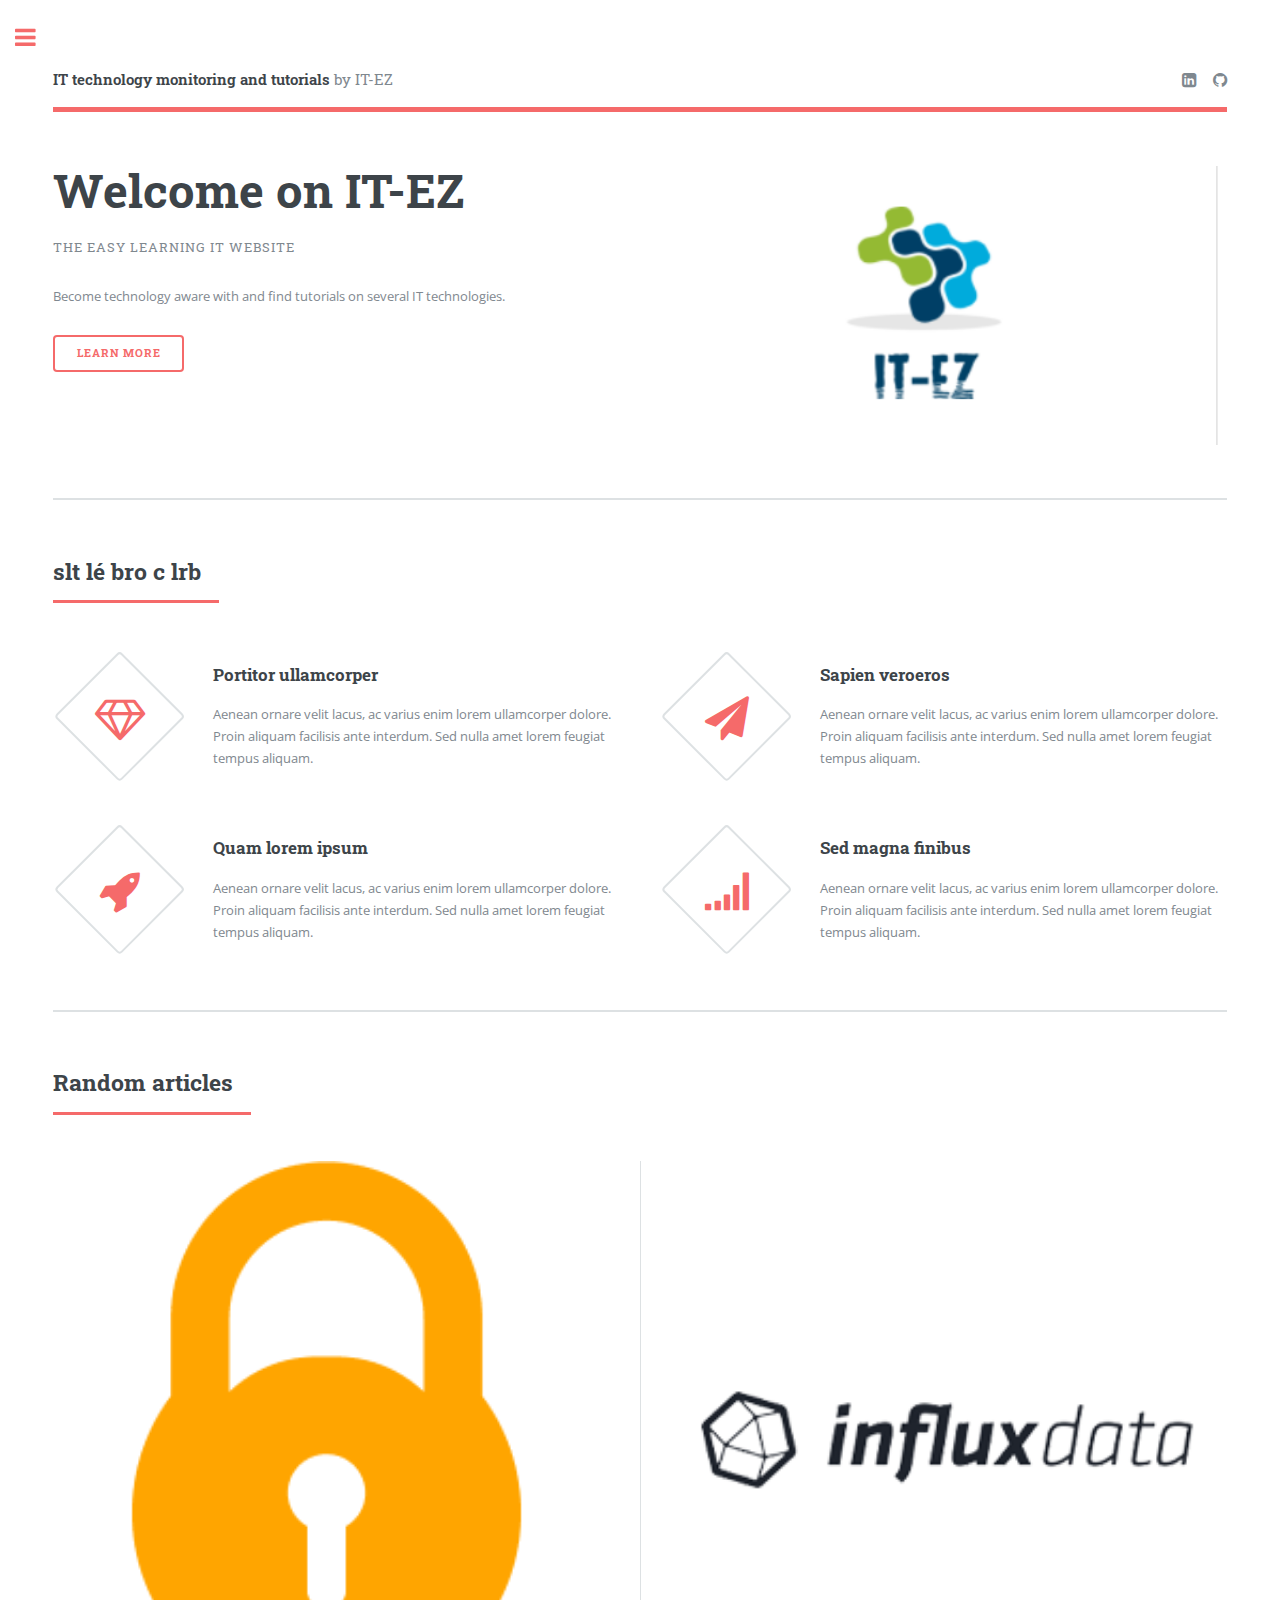
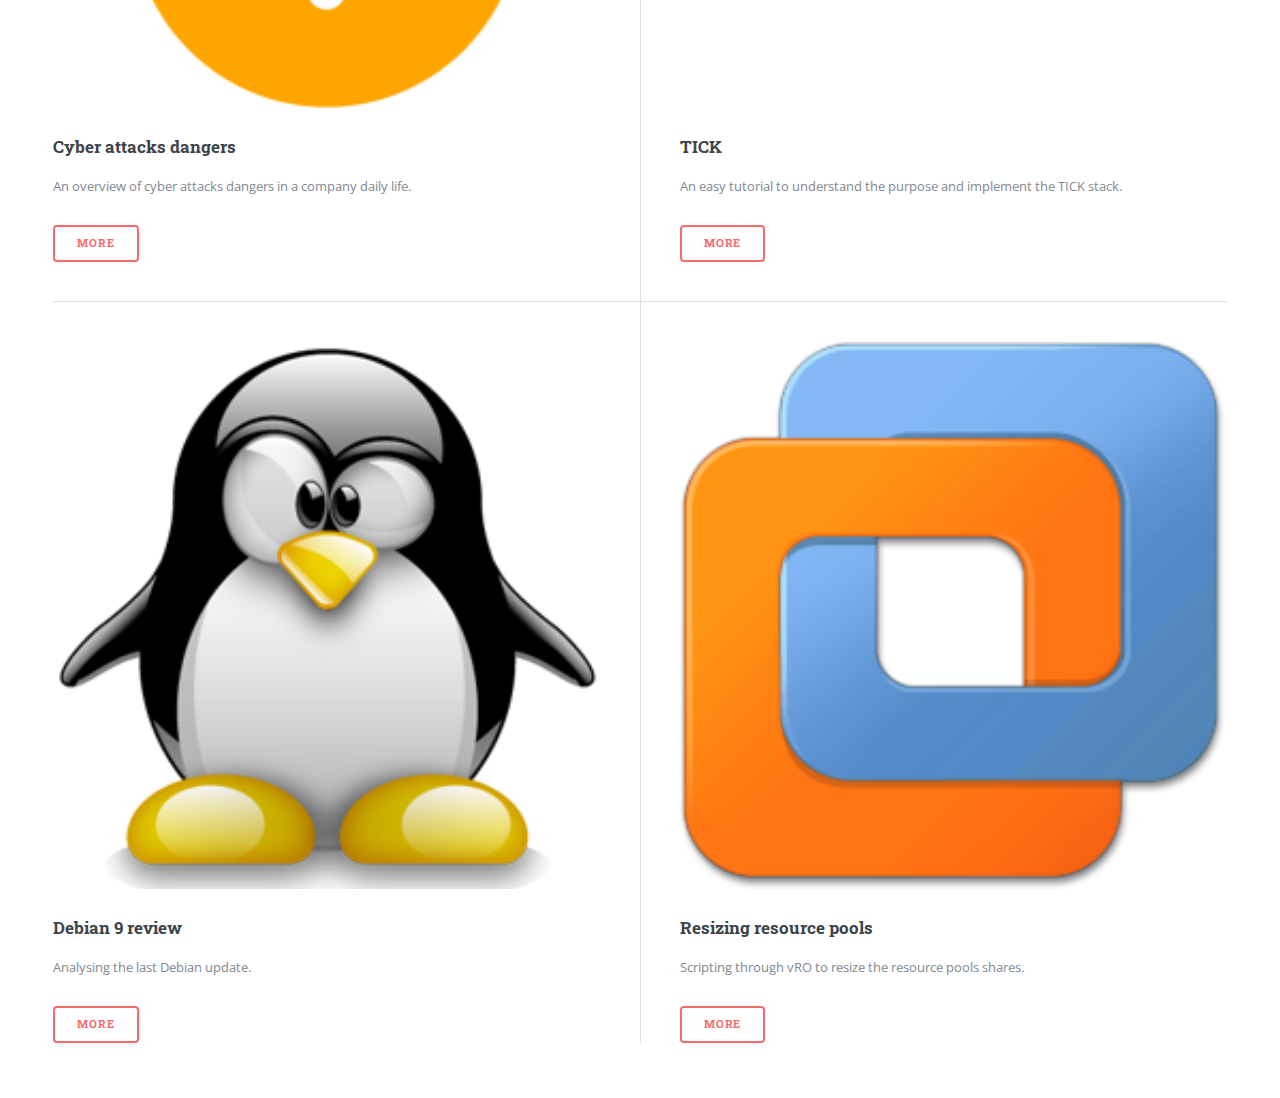
==== index.html @ 75766803 "Test" ====
<!DOCTYPE HTML>
<!--
	Editorial by HTML5 UP
	html5up.net | @ajlkn
	Free for personal and commercial use under the CCA 3.0 license (html5up.net/license)
-->
<html>
	<head>
		<title>EASY IT</title>
		<meta charset="utf-8" />
		<meta name="viewport" content="width=device-width, initial-scale=1, user-scalable=no" />
		<link rel="stylesheet" href="assets/css/main.css" />
	</head>
	<body class="is-preload">

		<!-- Wrapper -->
			<div id="wrapper">

				<!-- Main -->
					<div id="main">
						<div class="inner">

							<!-- Header -->
								<header id="header">
									<a href="index.html" class="logo"><strong>IT technology monitoring and tutorials</strong> by IT-EZ</a>
									<ul class="icons">
										<li><a href="https://www.linkedin.com/in/benjamin-clouet-284706ab" class="icon fa-linkedin-square"><span class="label">LinkedIn</span></a></li>
										<li><a href="https://github.com/bclouet" class="icon fa-github"><span class="label">Github</span></a></li>
									</ul>
								</header>

							<!-- Banner -->
								<section id="banner">
									<div class="content">
										<header>
											<h1>Welcome on IT-EZ</h1>
											<p>The easy learning IT website</p>
										</header>
										<p>Become technology aware with and find tutorials on several IT technologies.</p>
										<ul class="actions">
											<li><a href="#" class="button big">Learn More</a></li>
										</ul>
									</div>
									<span class="image object">
										<img src="images/logo_it-ez.png" alt="" />
									</span>
								</section>

							<!-- Section -->
								<section>
									<header class="major">
										<h2>slt lé bro c lrb</h2>
									</header>
									<div class="features">
										<article>
											<span class="icon fa-diamond"></span>
											<div class="content">
												<h3>Portitor ullamcorper</h3>
												<p>Aenean ornare velit lacus, ac varius enim lorem ullamcorper dolore. Proin aliquam facilisis ante interdum. Sed nulla amet lorem feugiat tempus aliquam.</p>
											</div>
										</article>
										<article>
											<span class="icon fa-paper-plane"></span>
											<div class="content">
												<h3>Sapien veroeros</h3>
												<p>Aenean ornare velit lacus, ac varius enim lorem ullamcorper dolore. Proin aliquam facilisis ante interdum. Sed nulla amet lorem feugiat tempus aliquam.</p>
											</div>
										</article>
										<article>
											<span class="icon fa-rocket"></span>
											<div class="content">
												<h3>Quam lorem ipsum</h3>
												<p>Aenean ornare velit lacus, ac varius enim lorem ullamcorper dolore. Proin aliquam facilisis ante interdum. Sed nulla amet lorem feugiat tempus aliquam.</p>
											</div>
										</article>
										<article>
											<span class="icon fa-signal"></span>
											<div class="content">
												<h3>Sed magna finibus</h3>
												<p>Aenean ornare velit lacus, ac varius enim lorem ullamcorper dolore. Proin aliquam facilisis ante interdum. Sed nulla amet lorem feugiat tempus aliquam.</p>
											</div>
										</article>
									</div>
								</section>

							<!-- Section -->
								<section>
									<header class="major">
										<h2>Random articles</h2>
									</header>
									<div class="posts">
										<article>
											<a href="#" class="image"><img src="images/sécurité/cybersec_icon.png" alt="" /></a>
											<h3>Cyber attacks dangers</h3>
											<p>An overview of cyber attacks dangers in a company daily life.</p>
											<ul class="actions">
												<li><a href="#" class="button">More</a></li>
											</ul>
										</article>
										<article>
											<a href="#" class="image"><img src="images/database/influxdb_icon.png" alt="" /></a>
											<h3>TICK</h3>
											<p>An easy tutorial to understand the purpose and implement the TICK stack.</p>
											<ul class="actions">
												<li><a href="#" class="button">More</a></li>
											</ul>
										</article>
										<article>
											<a href="#" class="image"><img src="images/linux/linux_icon.png" alt="" /></a>
											<h3>Debian 9 review</h3>
											<p>Analysing the last Debian update.</p>
											<ul class="actions">
												<li><a href="#" class="button">More</a></li>
											</ul>
										</article>
										<article>
											<a href="#" class="image"><img src="images/virtualisation/vmware_icon.png" alt="" /></a>
											<h3>Resizing resource pools</h3>
											<p>Scripting through vRO to resize the resource pools shares.</p>
											<ul class="actions">
												<li><a href="#" class="button">More</a></li>
											</ul>
										</article>
									</div>
								</section>

						</div>
					</div>

				<!-- Sidebar -->
					<div id="sidebar">
						<div class="inner">

							<!-- Search -->
								<section id="search" class="alt">
									<form method="post" action="#">
										<input type="text" name="query" id="query" placeholder="Search" />
									</form>
								</section>

							<!-- Menu -->
								<nav id="menu">
									<header class="major">
										<h2>Menu</h2>
									</header>
									<ul>
										<li><a href="index.html">Homepage</a></li>
										<li><a href="generic.html">Generic</a></li>
										<li><a href="elements.html">Elements</a></li>
										<li>
											<span class="opener">Tutorials</span>
											<ul>
												<li><a href="#">VMware</a></li>
												<li><a href="#">Databases</a></li>
												<li><a href="#">Microsoft</a></li>
												<li><a href="#">Security</a></li>
											</ul>
										</li>
										<li>
											<span class="opener">Technology monitoring</span>
											<ul>
												<li><a href="#">VMware</a></li>
												<li><a href="#">Databases</a></li>
												<li><a href="#">Microsoft</a></li>
												<li><a href="#">Security</a></li>
											</ul>
										</li>
										<li><a href="about.html">About</a></li>
									</ul>
								</nav>

							<!-- Section -->
								<section>
									<header class="major">
										<h2>Last articles</h2>
									</header>
									<div class="mini-posts">
										<article>
											<a href="#" class="image"><img src="images/virtualisation/vmware_icon.png" alt="" /></a>
											<p>An introduction to virtualization through VMware technologies.</p>
										</article>
										<article>
											<a href="#" class="image"><img src="images/microsoft/microsoft_icon.png" alt="" /></a>
											<p>Understanding Active Direcrory architecture.</p>
										</article>
										<article>
											<a href="#" class="image"><img src="images/scripting/python_icon.png" alt="" /></a>
											<p>Using Python to automate tasks on VMware technologies.</p>
										</article>
									</div>
									<ul class="actions">
										<li><a href="#" class="button">More</a></li>
									</ul>
								</section>

							<!-- Section -->
								<section>
									<header class="major">
										<h2>Get in touch</h2>
									</header>
									<p>If you want to discuss about something related to this blog, don't hesitate to contact us using the following information.</p>
									<ul class="contact">
										<li class="fa-envelope-o"><a href="#">it-ez@domain.tbd</a></li>
										<li class="fa-phone">(000) 000-0000</li>
										<li class="fa-home">169 rue du sale<br />
										Paimpol, TN 00000-0000</li>
									</ul>
								</section>

							<!-- Footer -->
								<footer id="footer">
									<p class="copyright">&copy; IT-EZ. All rights reserved. Demo Images: <a href="https://unsplash.com">Unsplash</a>. Design: <a href="https://html5up.net">HTML5 UP</a>.</p>
								</footer>

						</div>
					</div>

			</div>

		<!-- Scripts -->
			<script src="assets/js/jquery.min.js"></script>
			<script src="assets/js/browser.min.js"></script>
			<script src="assets/js/breakpoints.min.js"></script>
			<script src="assets/js/util.js"></script>
			<script src="assets/js/main.js"></script>

	</body>
</html>
---- assets/css/main.css ----
@import url(font-awesome.min.css);
@import url("https://fonts.googleapis.com/css?family=Open+Sans:400,600,400italic,600italic|Roboto+Slab:400,700");

/*
	Editorial by HTML5 UP
	html5up.net | @ajlkn
	Free for personal and commercial use under the CCA 3.0 license (html5up.net/license)
*/

html, body, div, span, applet, object,
iframe, h1, h2, h3, h4, h5, h6, p, blockquote,
pre, a, abbr, acronym, address, big, cite,
code, del, dfn, em, img, ins, kbd, q, s, samp,
small, strike, strong, sub, sup, tt, var, b,
u, i, center, dl, dt, dd, ol, ul, li, fieldset,
form, label, legend, table, caption, tbody,
tfoot, thead, tr, th, td, article, aside,
canvas, details, embed, figure, figcaption,
footer, header, hgroup, menu, nav, output, ruby,
section, summary, time, mark, audio, video {
	margin: 0;
	padding: 0;
	border: 0;
	font-size: 100%;
	font: inherit;
	vertical-align: baseline;}

article, aside, details, figcaption, figure,
footer, header, hgroup, menu, nav, section {
	display: block;}

body {
	line-height: 1;
}

ol, ul {
	list-style: none;
}

blockquote, q {
	quotes: none;
}

	blockquote:before, blockquote:after, q:before, q:after {
		content: '';
		content: none;
	}

table {
	border-collapse: collapse;
	border-spacing: 0;
}

body {
	-webkit-text-size-adjust: none;
}

mark {
	background-color: transparent;
	color: inherit;
}

input::-moz-focus-inner {
	border: 0;
	padding: 0;
}

input, select, textarea {
	-moz-appearance: none;
	-webkit-appearance: none;
	-ms-appearance: none;
	appearance: none;
}

/* Basic */

	@-ms-viewport {
		width: device-width;
	}

	body {
		-ms-overflow-style: scrollbar;
	}

	@media screen and (max-width: 480px) {

		html, body {
			min-width: 320px;
		}

	}

	html {
		box-sizing: border-box;
	}

	*, *:before, *:after {
		box-sizing: inherit;
	}

	body {
		background: #ffffff;
	}

		body.is-preload *, body.is-preload *:before, body.is-preload *:after, body.is-resizing *, body.is-resizing *:before, body.is-resizing *:after {
			-moz-animation: none !important;
			-webkit-animation: none !important;
			-ms-animation: none !important;
			animation: none !important;
			-moz-transition: none !important;
			-webkit-transition: none !important;
			-ms-transition: none !important;
			transition: none !important;
		}

/* Type */

	body, input, select, textarea {
		color: #7f888f;
		font-family: "Open Sans", sans-serif;
		font-size: 13pt;
		font-weight: 400;
		line-height: 1.65;
	}

		@media screen and (max-width: 1680px) {

			body, input, select, textarea {
				font-size: 11pt;
			}

		}

		@media screen and (max-width: 1280px) {

			body, input, select, textarea {
				font-size: 10pt;
			}

		}

		@media screen and (max-width: 360px) {

			body, input, select, textarea {
				font-size: 9pt;
			}

		}

	a {
		-moz-transition: color 0.2s ease-in-out, border-bottom-color 0.2s ease-in-out;
		-webkit-transition: color 0.2s ease-in-out, border-bottom-color 0.2s ease-in-out;
		-ms-transition: color 0.2s ease-in-out, border-bottom-color 0.2s ease-in-out;
		transition: color 0.2s ease-in-out, border-bottom-color 0.2s ease-in-out;
		border-bottom: dotted 1px;
		color: #f56a6a;
		text-decoration: none;
	}

		a:hover {
			border-bottom-color: #f56a6a;
			color: #f56a6a !important;
		}

			a:hover strong {
				color: inherit;
			}

	strong, b {
		color: #3d4449;
		font-weight: 600;
	}

	em, i {
		font-style: italic;
	}

	p {
		margin: 0 0 2em 0;
	}

	h1, h2, h3, h4, h5, h6 {
		color: #3d4449;
		font-family: "Roboto Slab", serif;
		font-weight: 700;
		line-height: 1.5;
		margin: 0 0 1em 0;
	}

		h1 a, h2 a, h3 a, h4 a, h5 a, h6 a {
			color: inherit;
			text-decoration: none;
			border-bottom: 0;
		}

	h1 {
		font-size: 4em;
		margin: 0 0 0.5em 0;
		line-height: 1.3;
	}

	h2 {
		font-size: 1.75em;
	}

	h3 {
		font-size: 1.25em;
	}

	h4 {
		font-size: 1.1em;
	}

	h5 {
		font-size: 0.9em;
	}

	h6 {
		font-size: 0.7em;
	}

	@media screen and (max-width: 1680px) {

		h1 {
			font-size: 3.5em;
		}

	}

	@media screen and (max-width: 980px) {

		h1 {
			font-size: 3.25em;
		}

	}

	@media screen and (max-width: 736px) {

		h1 {
			font-size: 2em;
			line-height: 1.4;
		}

		h2 {
			font-size: 1.5em;
		}

	}

	sub {
		font-size: 0.8em;
		position: relative;
		top: 0.5em;
	}

	sup {
		font-size: 0.8em;
		position: relative;
		top: -0.5em;
	}

	blockquote {
		border-left: solid 3px rgba(210, 215, 217, 0.75);
		font-style: italic;
		margin: 0 0 2em 0;
		padding: 0.5em 0 0.5em 2em;
	}

	code {
		background: rgba(230, 235, 237, 0.25);
		border-radius: 0.375em;
		border: solid 1px rgba(210, 215, 217, 0.75);
		font-family: "Courier New", monospace;
		font-size: 0.9em;
		margin: 0 0.25em;
		padding: 0.25em 0.65em;
	}

	pre {
		-webkit-overflow-scrolling: touch;
		font-family: "Courier New", monospace;
		font-size: 0.9em;
		margin: 0 0 2em 0;
	}

		pre code {
			display: block;
			line-height: 1.75;
			padding: 1em 1.5em;
			overflow-x: auto;
		}

	hr {
		border: 0;
		border-bottom: solid 1px rgba(210, 215, 217, 0.75);
		margin: 2em 0;
	}

		hr.major {
			margin: 3em 0;
		}

	.align-left {
		text-align: left;
	}

	.align-center {
		text-align: center;
	}

	.align-right {
		text-align: right;
	}

/* Row */

	.row {
		display: flex;
		flex-wrap: wrap;
		box-sizing: border-box;
		align-items: stretch;
	}

		.row > * {
			box-sizing: border-box;
		}

		.row.gtr-uniform > * > :last-child {
			margin-bottom: 0;
		}

		.row.aln-left {
			justify-content: flex-start;
		}

		.row.aln-center {
			justify-content: center;
		}

		.row.aln-right {
			justify-content: flex-end;
		}

		.row.aln-top {
			align-items: flex-start;
		}

		.row.aln-middle {
			align-items: center;
		}

		.row.aln-bottom {
			align-items: flex-end;
		}

		.row > .imp {
			order: -1;
		}

		.row > .col-1 {
			width: 8.3333333333%;
		}

		.row > .off-1 {
			margin-left: 8.3333333333%;
		}

		.row > .col-2 {
			width: 16.6666666667%;
		}

		.row > .off-2 {
			margin-left: 16.6666666667%;
		}

		.row > .col-3 {
			width: 25%;
		}

		.row > .off-3 {
			margin-left: 25%;
		}

		.row > .col-4 {
			width: 33.3333333333%;
		}

		.row > .off-4 {
			margin-left: 33.3333333333%;
		}

		.row > .col-5 {
			width: 41.6666666667%;
		}

		.row > .off-5 {
			margin-left: 41.6666666667%;
		}

		.row > .col-6 {
			width: 50%;
		}

		.row > .off-6 {
			margin-left: 50%;
		}

		.row > .col-7 {
			width: 58.3333333333%;
		}

		.row > .off-7 {
			margin-left: 58.3333333333%;
		}

		.row > .col-8 {
			width: 66.6666666667%;
		}

		.row > .off-8 {
			margin-left: 66.6666666667%;
		}

		.row > .col-9 {
			width: 75%;
		}

		.row > .off-9 {
			margin-left: 75%;
		}

		.row > .col-10 {
			width: 83.3333333333%;
		}

		.row > .off-10 {
			margin-left: 83.3333333333%;
		}

		.row > .col-11 {
			width: 91.6666666667%;
		}

		.row > .off-11 {
			margin-left: 91.6666666667%;
		}

		.row > .col-12 {
			width: 100%;
		}

		.row > .off-12 {
			margin-left: 100%;
		}

		.row.gtr-0 {
			margin-top: 0;
			margin-left: 0em;
		}

			.row.gtr-0 > * {
				padding: 0 0 0 0em;
			}

			.row.gtr-0.gtr-uniform {
				margin-top: 0em;
			}

				.row.gtr-0.gtr-uniform > * {
					padding-top: 0em;
				}

		.row.gtr-25 {
			margin-top: 0;
			margin-left: -0.375em;
		}

			.row.gtr-25 > * {
				padding: 0 0 0 0.375em;
			}

			.row.gtr-25.gtr-uniform {
				margin-top: -0.375em;
			}

				.row.gtr-25.gtr-uniform > * {
					padding-top: 0.375em;
				}

		.row.gtr-50 {
			margin-top: 0;
			margin-left: -0.75em;
		}

			.row.gtr-50 > * {
				padding: 0 0 0 0.75em;
			}

			.row.gtr-50.gtr-uniform {
				margin-top: -0.75em;
			}

				.row.gtr-50.gtr-uniform > * {
					padding-top: 0.75em;
				}

		.row {
			margin-top: 0;
			margin-left: -1.5em;
		}

			.row > * {
				padding: 0 0 0 1.5em;
			}

			.row.gtr-uniform {
				margin-top: -1.5em;
			}

				.row.gtr-uniform > * {
					padding-top: 1.5em;
				}

		.row.gtr-150 {
			margin-top: 0;
			margin-left: -2.25em;
		}

			.row.gtr-150 > * {
				padding: 0 0 0 2.25em;
			}

			.row.gtr-150.gtr-uniform {
				margin-top: -2.25em;
			}

				.row.gtr-150.gtr-uniform > * {
					padding-top: 2.25em;
				}

		.row.gtr-200 {
			margin-top: 0;
			margin-left: -3em;
		}

			.row.gtr-200 > * {
				padding: 0 0 0 3em;
			}

			.row.gtr-200.gtr-uniform {
				margin-top: -3em;
			}

				.row.gtr-200.gtr-uniform > * {
					padding-top: 3em;
				}

		@media screen and (max-width: 1680px) {

			.row {
				display: flex;
				flex-wrap: wrap;
				box-sizing: border-box;
				align-items: stretch;
			}

				.row > * {
					box-sizing: border-box;
				}

				.row.gtr-uniform > * > :last-child {
					margin-bottom: 0;
				}

				.row.aln-left {
					justify-content: flex-start;
				}

				.row.aln-center {
					justify-content: center;
				}

				.row.aln-right {
					justify-content: flex-end;
				}

				.row.aln-top {
					align-items: flex-start;
				}

				.row.aln-middle {
					align-items: center;
				}

				.row.aln-bottom {
					align-items: flex-end;
				}

				.row > .imp-xlarge {
					order: -1;
				}

				.row > .col-1-xlarge {
					width: 8.3333333333%;
				}

				.row > .off-1-xlarge {
					margin-left: 8.3333333333%;
				}

				.row > .col-2-xlarge {
					width: 16.6666666667%;
				}

				.row > .off-2-xlarge {
					margin-left: 16.6666666667%;
				}

				.row > .col-3-xlarge {
					width: 25%;
				}

				.row > .off-3-xlarge {
					margin-left: 25%;
				}

				.row > .col-4-xlarge {
					width: 33.3333333333%;
				}

				.row > .off-4-xlarge {
					margin-left: 33.3333333333%;
				}

				.row > .col-5-xlarge {
					width: 41.6666666667%;
				}

				.row > .off-5-xlarge {
					margin-left: 41.6666666667%;
				}

				.row > .col-6-xlarge {
					width: 50%;
				}

				.row > .off-6-xlarge {
					margin-left: 50%;
				}

				.row > .col-7-xlarge {
					width: 58.3333333333%;
				}

				.row > .off-7-xlarge {
					margin-left: 58.3333333333%;
				}

				.row > .col-8-xlarge {
					width: 66.6666666667%;
				}

				.row > .off-8-xlarge {
					margin-left: 66.6666666667%;
				}

				.row > .col-9-xlarge {
					width: 75%;
				}

				.row > .off-9-xlarge {
					margin-left: 75%;
				}

				.row > .col-10-xlarge {
					width: 83.3333333333%;
				}

				.row > .off-10-xlarge {
					margin-left: 83.3333333333%;
				}

				.row > .col-11-xlarge {
					width: 91.6666666667%;
				}

				.row > .off-11-xlarge {
					margin-left: 91.6666666667%;
				}

				.row > .col-12-xlarge {
					width: 100%;
				}

				.row > .off-12-xlarge {
					margin-left: 100%;
				}

				.row.gtr-0 {
					margin-top: 0;
					margin-left: 0em;
				}

					.row.gtr-0 > * {
						padding: 0 0 0 0em;
					}

					.row.gtr-0.gtr-uniform {
						margin-top: 0em;
					}

						.row.gtr-0.gtr-uniform > * {
							padding-top: 0em;
						}

				.row.gtr-25 {
					margin-top: 0;
					margin-left: -0.375em;
				}

					.row.gtr-25 > * {
						padding: 0 0 0 0.375em;
					}

					.row.gtr-25.gtr-uniform {
						margin-top: -0.375em;
					}

						.row.gtr-25.gtr-uniform > * {
							padding-top: 0.375em;
						}

				.row.gtr-50 {
					margin-top: 0;
					margin-left: -0.75em;
				}

					.row.gtr-50 > * {
						padding: 0 0 0 0.75em;
					}

					.row.gtr-50.gtr-uniform {
						margin-top: -0.75em;
					}

						.row.gtr-50.gtr-uniform > * {
							padding-top: 0.75em;
						}

				.row {
					margin-top: 0;
					margin-left: -1.5em;
				}

					.row > * {
						padding: 0 0 0 1.5em;
					}

					.row.gtr-uniform {
						margin-top: -1.5em;
					}

						.row.gtr-uniform > * {
							padding-top: 1.5em;
						}

				.row.gtr-150 {
					margin-top: 0;
					margin-left: -2.25em;
				}

					.row.gtr-150 > * {
						padding: 0 0 0 2.25em;
					}

					.row.gtr-150.gtr-uniform {
						margin-top: -2.25em;
					}

						.row.gtr-150.gtr-uniform > * {
							padding-top: 2.25em;
						}

				.row.gtr-200 {
					margin-top: 0;
					margin-left: -3em;
				}

					.row.gtr-200 > * {
						padding: 0 0 0 3em;
					}

					.row.gtr-200.gtr-uniform {
						margin-top: -3em;
					}

						.row.gtr-200.gtr-uniform > * {
							padding-top: 3em;
						}

		}

		@media screen and (max-width: 1280px) {

			.row {
				display: flex;
				flex-wrap: wrap;
				box-sizing: border-box;
				align-items: stretch;
			}

				.row > * {
					box-sizing: border-box;
				}

				.row.gtr-uniform > * > :last-child {
					margin-bottom: 0;
				}

				.row.aln-left {
					justify-content: flex-start;
				}

				.row.aln-center {
					justify-content: center;
				}

				.row.aln-right {
					justify-content: flex-end;
				}

				.row.aln-top {
					align-items: flex-start;
				}

				.row.aln-middle {
					align-items: center;
				}

				.row.aln-bottom {
					align-items: flex-end;
				}

				.row > .imp-large {
					order: -1;
				}

				.row > .col-1-large {
					width: 8.3333333333%;
				}

				.row > .off-1-large {
					margin-left: 8.3333333333%;
				}

				.row > .col-2-large {
					width: 16.6666666667%;
				}

				.row > .off-2-large {
					margin-left: 16.6666666667%;
				}

				.row > .col-3-large {
					width: 25%;
				}

				.row > .off-3-large {
					margin-left: 25%;
				}

				.row > .col-4-large {
					width: 33.3333333333%;
				}

				.row > .off-4-large {
					margin-left: 33.3333333333%;
				}

				.row > .col-5-large {
					width: 41.6666666667%;
				}

				.row > .off-5-large {
					margin-left: 41.6666666667%;
				}

				.row > .col-6-large {
					width: 50%;
				}

				.row > .off-6-large {
					margin-left: 50%;
				}

				.row > .col-7-large {
					width: 58.3333333333%;
				}

				.row > .off-7-large {
					margin-left: 58.3333333333%;
				}

				.row > .col-8-large {
					width: 66.6666666667%;
				}

				.row > .off-8-large {
					margin-left: 66.6666666667%;
				}

				.row > .col-9-large {
					width: 75%;
				}

				.row > .off-9-large {
					margin-left: 75%;
				}

				.row > .col-10-large {
					width: 83.3333333333%;
				}

				.row > .off-10-large {
					margin-left: 83.3333333333%;
				}

				.row > .col-11-large {
					width: 91.6666666667%;
				}

				.row > .off-11-large {
					margin-left: 91.6666666667%;
				}

				.row > .col-12-large {
					width: 100%;
				}

				.row > .off-12-large {
					margin-left: 100%;
				}

				.row.gtr-0 {
					margin-top: 0;
					margin-left: 0em;
				}

					.row.gtr-0 > * {
						padding: 0 0 0 0em;
					}

					.row.gtr-0.gtr-uniform {
						margin-top: 0em;
					}

						.row.gtr-0.gtr-uniform > * {
							padding-top: 0em;
						}

				.row.gtr-25 {
					margin-top: 0;
					margin-left: -0.375em;
				}

					.row.gtr-25 > * {
						padding: 0 0 0 0.375em;
					}

					.row.gtr-25.gtr-uniform {
						margin-top: -0.375em;
					}

						.row.gtr-25.gtr-uniform > * {
							padding-top: 0.375em;
						}

				.row.gtr-50 {
					margin-top: 0;
					margin-left: -0.75em;
				}

					.row.gtr-50 > * {
						padding: 0 0 0 0.75em;
					}

					.row.gtr-50.gtr-uniform {
						margin-top: -0.75em;
					}

						.row.gtr-50.gtr-uniform > * {
							padding-top: 0.75em;
						}

				.row {
					margin-top: 0;
					margin-left: -1.5em;
				}

					.row > * {
						padding: 0 0 0 1.5em;
					}

					.row.gtr-uniform {
						margin-top: -1.5em;
					}

						.row.gtr-uniform > * {
							padding-top: 1.5em;
						}

				.row.gtr-150 {
					margin-top: 0;
					margin-left: -2.25em;
				}

					.row.gtr-150 > * {
						padding: 0 0 0 2.25em;
					}

					.row.gtr-150.gtr-uniform {
						margin-top: -2.25em;
					}

						.row.gtr-150.gtr-uniform > * {
							padding-top: 2.25em;
						}

				.row.gtr-200 {
					margin-top: 0;
					margin-left: -3em;
				}

					.row.gtr-200 > * {
						padding: 0 0 0 3em;
					}

					.row.gtr-200.gtr-uniform {
						margin-top: -3em;
					}

						.row.gtr-200.gtr-uniform > * {
							padding-top: 3em;
						}

		}

		@media screen and (max-width: 980px) {

			.row {
				display: flex;
				flex-wrap: wrap;
				box-sizing: border-box;
				align-items: stretch;
			}

				.row > * {
					box-sizing: border-box;
				}

				.row.gtr-uniform > * > :last-child {
					margin-bottom: 0;
				}

				.row.aln-left {
					justify-content: flex-start;
				}

				.row.aln-center {
					justify-content: center;
				}

				.row.aln-right {
					justify-content: flex-end;
				}

				.row.aln-top {
					align-items: flex-start;
				}

				.row.aln-middle {
					align-items: center;
				}

				.row.aln-bottom {
					align-items: flex-end;
				}

				.row > .imp-medium {
					order: -1;
				}

				.row > .col-1-medium {
					width: 8.3333333333%;
				}

				.row > .off-1-medium {
					margin-left: 8.3333333333%;
				}

				.row > .col-2-medium {
					width: 16.6666666667%;
				}

				.row > .off-2-medium {
					margin-left: 16.6666666667%;
				}

				.row > .col-3-medium {
					width: 25%;
				}

				.row > .off-3-medium {
					margin-left: 25%;
				}

				.row > .col-4-medium {
					width: 33.3333333333%;
				}

				.row > .off-4-medium {
					margin-left: 33.3333333333%;
				}

				.row > .col-5-medium {
					width: 41.6666666667%;
				}

				.row > .off-5-medium {
					margin-left: 41.6666666667%;
				}

				.row > .col-6-medium {
					width: 50%;
				}

				.row > .off-6-medium {
					margin-left: 50%;
				}

				.row > .col-7-medium {
					width: 58.3333333333%;
				}

				.row > .off-7-medium {
					margin-left: 58.3333333333%;
				}

				.row > .col-8-medium {
					width: 66.6666666667%;
				}

				.row > .off-8-medium {
					margin-left: 66.6666666667%;
				}

				.row > .col-9-medium {
					width: 75%;
				}

				.row > .off-9-medium {
					margin-left: 75%;
				}

				.row > .col-10-medium {
					width: 83.3333333333%;
				}

				.row > .off-10-medium {
					margin-left: 83.3333333333%;
				}

				.row > .col-11-medium {
					width: 91.6666666667%;
				}

				.row > .off-11-medium {
					margin-left: 91.6666666667%;
				}

				.row > .col-12-medium {
					width: 100%;
				}

				.row > .off-12-medium {
					margin-left: 100%;
				}

				.row.gtr-0 {
					margin-top: 0;
					margin-left: 0em;
				}

					.row.gtr-0 > * {
						padding: 0 0 0 0em;
					}

					.row.gtr-0.gtr-uniform {
						margin-top: 0em;
					}

						.row.gtr-0.gtr-uniform > * {
							padding-top: 0em;
						}

				.row.gtr-25 {
					margin-top: 0;
					margin-left: -0.375em;
				}

					.row.gtr-25 > * {
						padding: 0 0 0 0.375em;
					}

					.row.gtr-25.gtr-uniform {
						margin-top: -0.375em;
					}

						.row.gtr-25.gtr-uniform > * {
							padding-top: 0.375em;
						}

				.row.gtr-50 {
					margin-top: 0;
					margin-left: -0.75em;
				}

					.row.gtr-50 > * {
						padding: 0 0 0 0.75em;
					}

					.row.gtr-50.gtr-uniform {
						margin-top: -0.75em;
					}

						.row.gtr-50.gtr-uniform > * {
							padding-top: 0.75em;
						}

				.row {
					margin-top: 0;
					margin-left: -1.5em;
				}

					.row > * {
						padding: 0 0 0 1.5em;
					}

					.row.gtr-uniform {
						margin-top: -1.5em;
					}

						.row.gtr-uniform > * {
							padding-top: 1.5em;
						}

				.row.gtr-150 {
					margin-top: 0;
					margin-left: -2.25em;
				}

					.row.gtr-150 > * {
						padding: 0 0 0 2.25em;
					}

					.row.gtr-150.gtr-uniform {
						margin-top: -2.25em;
					}

						.row.gtr-150.gtr-uniform > * {
							padding-top: 2.25em;
						}

				.row.gtr-200 {
					margin-top: 0;
					margin-left: -3em;
				}

					.row.gtr-200 > * {
						padding: 0 0 0 3em;
					}

					.row.gtr-200.gtr-uniform {
						margin-top: -3em;
					}

						.row.gtr-200.gtr-uniform > * {
							padding-top: 3em;
						}

		}

		@media screen and (max-width: 736px) {

			.row {
				display: flex;
				flex-wrap: wrap;
				box-sizing: border-box;
				align-items: stretch;
			}

				.row > * {
					box-sizing: border-box;
				}

				.row.gtr-uniform > * > :last-child {
					margin-bottom: 0;
				}

				.row.aln-left {
					justify-content: flex-start;
				}

				.row.aln-center {
					justify-content: center;
				}

				.row.aln-right {
					justify-content: flex-end;
				}

				.row.aln-top {
					align-items: flex-start;
				}

				.row.aln-middle {
					align-items: center;
				}

				.row.aln-bottom {
					align-items: flex-end;
				}

				.row > .imp-small {
					order: -1;
				}

				.row > .col-1-small {
					width: 8.3333333333%;
				}

				.row > .off-1-small {
					margin-left: 8.3333333333%;
				}

				.row > .col-2-small {
					width: 16.6666666667%;
				}

				.row > .off-2-small {
					margin-left: 16.6666666667%;
				}

				.row > .col-3-small {
					width: 25%;
				}

				.row > .off-3-small {
					margin-left: 25%;
				}

				.row > .col-4-small {
					width: 33.3333333333%;
				}

				.row > .off-4-small {
					margin-left: 33.3333333333%;
				}

				.row > .col-5-small {
					width: 41.6666666667%;
				}

				.row > .off-5-small {
					margin-left: 41.6666666667%;
				}

				.row > .col-6-small {
					width: 50%;
				}

				.row > .off-6-small {
					margin-left: 50%;
				}

				.row > .col-7-small {
					width: 58.3333333333%;
				}

				.row > .off-7-small {
					margin-left: 58.3333333333%;
				}

				.row > .col-8-small {
					width: 66.6666666667%;
				}

				.row > .off-8-small {
					margin-left: 66.6666666667%;
				}

				.row > .col-9-small {
					width: 75%;
				}

				.row > .off-9-small {
					margin-left: 75%;
				}

				.row > .col-10-small {
					width: 83.3333333333%;
				}

				.row > .off-10-small {
					margin-left: 83.3333333333%;
				}

				.row > .col-11-small {
					width: 91.6666666667%;
				}

				.row > .off-11-small {
					margin-left: 91.6666666667%;
				}

				.row > .col-12-small {
					width: 100%;
				}

				.row > .off-12-small {
					margin-left: 100%;
				}

				.row.gtr-0 {
					margin-top: 0;
					margin-left: 0em;
				}

					.row.gtr-0 > * {
						padding: 0 0 0 0em;
					}

					.row.gtr-0.gtr-uniform {
						margin-top: 0em;
					}

						.row.gtr-0.gtr-uniform > * {
							padding-top: 0em;
						}

				.row.gtr-25 {
					margin-top: 0;
					margin-left: -0.375em;
				}

					.row.gtr-25 > * {
						padding: 0 0 0 0.375em;
					}

					.row.gtr-25.gtr-uniform {
						margin-top: -0.375em;
					}

						.row.gtr-25.gtr-uniform > * {
							padding-top: 0.375em;
						}

				.row.gtr-50 {
					margin-top: 0;
					margin-left: -0.75em;
				}

					.row.gtr-50 > * {
						padding: 0 0 0 0.75em;
					}

					.row.gtr-50.gtr-uniform {
						margin-top: -0.75em;
					}

						.row.gtr-50.gtr-uniform > * {
							padding-top: 0.75em;
						}

				.row {
					margin-top: 0;
					margin-left: -1.5em;
				}

					.row > * {
						padding: 0 0 0 1.5em;
					}

					.row.gtr-uniform {
						margin-top: -1.5em;
					}

						.row.gtr-uniform > * {
							padding-top: 1.5em;
						}

				.row.gtr-150 {
					margin-top: 0;
					margin-left: -2.25em;
				}

					.row.gtr-150 > * {
						padding: 0 0 0 2.25em;
					}

					.row.gtr-150.gtr-uniform {
						margin-top: -2.25em;
					}

						.row.gtr-150.gtr-uniform > * {
							padding-top: 2.25em;
						}

				.row.gtr-200 {
					margin-top: 0;
					margin-left: -3em;
				}

					.row.gtr-200 > * {
						padding: 0 0 0 3em;
					}

					.row.gtr-200.gtr-uniform {
						margin-top: -3em;
					}

						.row.gtr-200.gtr-uniform > * {
							padding-top: 3em;
						}

		}

		@media screen and (max-width: 480px) {

			.row {
				display: flex;
				flex-wrap: wrap;
				box-sizing: border-box;
				align-items: stretch;
			}

				.row > * {
					box-sizing: border-box;
				}

				.row.gtr-uniform > * > :last-child {
					margin-bottom: 0;
				}

				.row.aln-left {
					justify-content: flex-start;
				}

				.row.aln-center {
					justify-content: center;
				}

				.row.aln-right {
					justify-content: flex-end;
				}

				.row.aln-top {
					align-items: flex-start;
				}

				.row.aln-middle {
					align-items: center;
				}

				.row.aln-bottom {
					align-items: flex-end;
				}

				.row > .imp-xsmall {
					order: -1;
				}

				.row > .col-1-xsmall {
					width: 8.3333333333%;
				}

				.row > .off-1-xsmall {
					margin-left: 8.3333333333%;
				}

				.row > .col-2-xsmall {
					width: 16.6666666667%;
				}

				.row > .off-2-xsmall {
					margin-left: 16.6666666667%;
				}

				.row > .col-3-xsmall {
					width: 25%;
				}

				.row > .off-3-xsmall {
					margin-left: 25%;
				}

				.row > .col-4-xsmall {
					width: 33.3333333333%;
				}

				.row > .off-4-xsmall {
					margin-left: 33.3333333333%;
				}

				.row > .col-5-xsmall {
					width: 41.6666666667%;
				}

				.row > .off-5-xsmall {
					margin-left: 41.6666666667%;
				}

				.row > .col-6-xsmall {
					width: 50%;
				}

				.row > .off-6-xsmall {
					margin-left: 50%;
				}

				.row > .col-7-xsmall {
					width: 58.3333333333%;
				}

				.row > .off-7-xsmall {
					margin-left: 58.3333333333%;
				}

				.row > .col-8-xsmall {
					width: 66.6666666667%;
				}

				.row > .off-8-xsmall {
					margin-left: 66.6666666667%;
				}

				.row > .col-9-xsmall {
					width: 75%;
				}

				.row > .off-9-xsmall {
					margin-left: 75%;
				}

				.row > .col-10-xsmall {
					width: 83.3333333333%;
				}

				.row > .off-10-xsmall {
					margin-left: 83.3333333333%;
				}

				.row > .col-11-xsmall {
					width: 91.6666666667%;
				}

				.row > .off-11-xsmall {
					margin-left: 91.6666666667%;
				}

				.row > .col-12-xsmall {
					width: 100%;
				}

				.row > .off-12-xsmall {
					margin-left: 100%;
				}

				.row.gtr-0 {
					margin-top: 0;
					margin-left: 0em;
				}

					.row.gtr-0 > * {
						padding: 0 0 0 0em;
					}

					.row.gtr-0.gtr-uniform {
						margin-top: 0em;
					}

						.row.gtr-0.gtr-uniform > * {
							padding-top: 0em;
						}

				.row.gtr-25 {
					margin-top: 0;
					margin-left: -0.375em;
				}

					.row.gtr-25 > * {
						padding: 0 0 0 0.375em;
					}

					.row.gtr-25.gtr-uniform {
						margin-top: -0.375em;
					}

						.row.gtr-25.gtr-uniform > * {
							padding-top: 0.375em;
						}

				.row.gtr-50 {
					margin-top: 0;
					margin-left: -0.75em;
				}

					.row.gtr-50 > * {
						padding: 0 0 0 0.75em;
					}

					.row.gtr-50.gtr-uniform {
						margin-top: -0.75em;
					}

						.row.gtr-50.gtr-uniform > * {
							padding-top: 0.75em;
						}

				.row {
					margin-top: 0;
					margin-left: -1.5em;
				}

					.row > * {
						padding: 0 0 0 1.5em;
					}

					.row.gtr-uniform {
						margin-top: -1.5em;
					}

						.row.gtr-uniform > * {
							padding-top: 1.5em;
						}

				.row.gtr-150 {
					margin-top: 0;
					margin-left: -2.25em;
				}

					.row.gtr-150 > * {
						padding: 0 0 0 2.25em;
					}

					.row.gtr-150.gtr-uniform {
						margin-top: -2.25em;
					}

						.row.gtr-150.gtr-uniform > * {
							padding-top: 2.25em;
						}

				.row.gtr-200 {
					margin-top: 0;
					margin-left: -3em;
				}

					.row.gtr-200 > * {
						padding: 0 0 0 3em;
					}

					.row.gtr-200.gtr-uniform {
						margin-top: -3em;
					}

						.row.gtr-200.gtr-uniform > * {
							padding-top: 3em;
						}

		}

/* Section/Article */

	section.special, article.special {
		text-align: center;
	}

	header p {
		font-family: "Roboto Slab", serif;
		font-size: 1em;
		font-weight: 400;
		letter-spacing: 0.075em;
		margin-top: -0.5em;
		text-transform: uppercase;
	}

	header.major > :last-child {
		border-bottom: solid 3px #f56a6a;
		display: inline-block;
		margin: 0 0 2em 0;
		padding: 0 0.75em 0.5em 0;
	}

	header.main > :last-child {
		margin: 0 0 1em 0;
	}

/* Form */

	form {
		margin: 0 0 2em 0;
	}

	label {
		color: #3d4449;
		display: block;
		font-size: 0.9em;
		font-weight: 600;
		margin: 0 0 1em 0;
	}

	input[type="text"],
	input[type="password"],
	input[type="email"],
	input[type="tel"],
	input[type="search"],
	input[type="url"],
	select,
	textarea {
		-moz-appearance: none;
		-webkit-appearance: none;
		-ms-appearance: none;
		appearance: none;
		background: #ffffff;
		border-radius: 0.375em;
		border: none;
		border: solid 1px rgba(210, 215, 217, 0.75);
		color: inherit;
		display: block;
		outline: 0;
		padding: 0 1em;
		text-decoration: none;
		width: 100%;
	}

		input[type="text"]:invalid,
		input[type="password"]:invalid,
		input[type="email"]:invalid,
		input[type="tel"]:invalid,
		input[type="search"]:invalid,
		input[type="url"]:invalid,
		select:invalid,
		textarea:invalid {
			box-shadow: none;
		}

		input[type="text"]:focus,
		input[type="password"]:focus,
		input[type="email"]:focus,
		input[type="tel"]:focus,
		input[type="search"]:focus,
		input[type="url"]:focus,
		select:focus,
		textarea:focus {
			border-color: #f56a6a;
			box-shadow: 0 0 0 1px #f56a6a;
		}

	select {
		background-image: url("data:image/svg+xml;charset=utf8,%3Csvg xmlns='http://www.w3.org/2000/svg' width='40' height='40' preserveAspectRatio='none' viewBox='0 0 40 40'%3E%3Cpath d='M9.4,12.3l10.4,10.4l10.4-10.4c0.2-0.2,0.5-0.4,0.9-0.4c0.3,0,0.6,0.1,0.9,0.4l3.3,3.3c0.2,0.2,0.4,0.5,0.4,0.9 c0,0.4-0.1,0.6-0.4,0.9L20.7,31.9c-0.2,0.2-0.5,0.4-0.9,0.4c-0.3,0-0.6-0.1-0.9-0.4L4.3,17.3c-0.2-0.2-0.4-0.5-0.4-0.9 c0-0.4,0.1-0.6,0.4-0.9l3.3-3.3c0.2-0.2,0.5-0.4,0.9-0.4S9.1,12.1,9.4,12.3z' fill='rgba(210, 215, 217, 0.75)' /%3E%3C/svg%3E");
		background-size: 1.25em;
		background-repeat: no-repeat;
		background-position: calc(100% - 1em) center;
		height: 2.75em;
		padding-right: 2.75em;
		text-overflow: ellipsis;
	}

		select option {
			color: #3d4449;
			background: #ffffff;
		}

		select:focus::-ms-value {
			background-color: transparent;
		}

		select::-ms-expand {
			display: none;
		}

	input[type="text"],
	input[type="password"],
	input[type="email"],
	input[type="tel"],
	input[type="search"],
	input[type="url"],
	select {
		height: 2.75em;
	}

	textarea {
		padding: 0.75em 1em;
	}

	input[type="checkbox"],
	input[type="radio"] {
		-moz-appearance: none;
		-webkit-appearance: none;
		-ms-appearance: none;
		appearance: none;
		display: block;
		float: left;
		margin-right: -2em;
		opacity: 0;
		width: 1em;
		z-index: -1;
	}

		input[type="checkbox"] + label,
		input[type="radio"] + label {
			text-decoration: none;
			color: #7f888f;
			cursor: pointer;
			display: inline-block;
			font-size: 1em;
			font-weight: 400;
			padding-left: 2.4em;
			padding-right: 0.75em;
			position: relative;
		}

			input[type="checkbox"] + label:before,
			input[type="radio"] + label:before {
				-moz-osx-font-smoothing: grayscale;
				-webkit-font-smoothing: antialiased;
				font-family: FontAwesome;
				font-style: normal;
				font-weight: normal;
				text-transform: none !important;
			}

			input[type="checkbox"] + label:before,
			input[type="radio"] + label:before {
				background: #ffffff;
				border-radius: 0.375em;
				border: solid 1px rgba(210, 215, 217, 0.75);
				content: '';
				display: inline-block;
				height: 1.65em;
				left: 0;
				line-height: 1.58125em;
				position: absolute;
				text-align: center;
				top: 0;
				width: 1.65em;
			}

		input[type="checkbox"]:checked + label:before,
		input[type="radio"]:checked + label:before {
			background: #3d4449;
			border-color: #3d4449;
			color: #ffffff;
			content: '\f00c';
		}

		input[type="checkbox"]:focus + label:before,
		input[type="radio"]:focus + label:before {
			border-color: #f56a6a;
			box-shadow: 0 0 0 1px #f56a6a;
		}

	input[type="checkbox"] + label:before {
		border-radius: 0.375em;
	}

	input[type="radio"] + label:before {
		border-radius: 100%;
	}

	::-webkit-input-placeholder {
		color: #9fa3a6 !important;
		opacity: 1.0;
	}

	:-moz-placeholder {
		color: #9fa3a6 !important;
		opacity: 1.0;
	}

	::-moz-placeholder {
		color: #9fa3a6 !important;
		opacity: 1.0;
	}

	:-ms-input-placeholder {
		color: #9fa3a6 !important;
		opacity: 1.0;
	}

/* Box */

	.box {
		border-radius: 0.375em;
		border: solid 1px rgba(210, 215, 217, 0.75);
		margin-bottom: 2em;
		padding: 1.5em;
	}

		.box > :last-child,
		.box > :last-child > :last-child,
		.box > :last-child > :last-child > :last-child {
			margin-bottom: 0;
		}

		.box.alt {
			border: 0;
			border-radius: 0;
			padding: 0;
		}

/* Icon */

	.icon {
		text-decoration: none;
		border-bottom: none;
		position: relative;
	}

		.icon:before {
			-moz-osx-font-smoothing: grayscale;
			-webkit-font-smoothing: antialiased;
			font-family: FontAwesome;
			font-style: normal;
			font-weight: normal;
			text-transform: none !important;
		}

		.icon > .label {
			display: none;
		}

/* Image */

	.image {
		border-radius: 0.375em;
		border: 0;
		display: inline-block;
		position: relative;
	}

		.image img {
			border-radius: 0.375em;
			display: block;
		}

		.image.left, .image.right {
			max-width: 40%;
		}

			.image.left img, .image.right img {
				width: 100%;
			}

		.image.left {
			float: left;
			padding: 0 1.5em 1em 0;
			top: 0.25em;
		}

		.image.right {
			float: right;
			padding: 0 0 1em 1.5em;
			top: 0.25em;
		}

		.image.fit {
			display: block;
			margin: 0 0 2em 0;
			width: 100%;
		}

			.image.fit img {
				width: 100%;
			}

		.image.main {
			display: block;
			margin: 0 0 3em 0;
			width: 100%;
		}

			.image.main img {
				width: 100%;
			}

	a.image {
		overflow: hidden;
	}

		a.image img {
			-moz-transition: -moz-transform 0.2s ease;
			-webkit-transition: -webkit-transform 0.2s ease;
			-ms-transition: -ms-transform 0.2s ease;
			transition: transform 0.2s ease;
		}

		a.image:hover img {
			-moz-transform: scale(1.075);
			-webkit-transform: scale(1.075);
			-ms-transform: scale(1.075);
			transform: scale(1.075);
		}

/* List */

	ol {
		list-style: decimal;
		margin: 0 0 2em 0;
		padding-left: 1.25em;
	}

		ol li {
			padding-left: 0.25em;
		}

	ul {
		list-style: disc;
		margin: 0 0 2em 0;
		padding-left: 1em;
	}

		ul li {
			padding-left: 0.5em;
		}

		ul.alt {
			list-style: none;
			padding-left: 0;
		}

			ul.alt li {
				border-top: solid 1px rgba(210, 215, 217, 0.75);
				padding: 0.5em 0;
			}

				ul.alt li:first-child {
					border-top: 0;
					padding-top: 0;
				}

	dl {
		margin: 0 0 2em 0;
	}

		dl dt {
			display: block;
			font-weight: 600;
			margin: 0 0 1em 0;
		}

		dl dd {
			margin-left: 2em;
		}

/* Actions */

	ul.actions {
		display: -moz-flex;
		display: -webkit-flex;
		display: -ms-flex;
		display: flex;
		cursor: default;
		list-style: none;
		margin-left: -1em;
		padding-left: 0;
	}

		ul.actions li {
			padding: 0 0 0 1em;
			vertical-align: middle;
		}

		ul.actions.special {
			-moz-justify-content: center;
			-webkit-justify-content: center;
			-ms-justify-content: center;
			justify-content: center;
			width: 100%;
			margin-left: 0;
		}

			ul.actions.special li:first-child {
				padding-left: 0;
			}

		ul.actions.stacked {
			-moz-flex-direction: column;
			-webkit-flex-direction: column;
			-ms-flex-direction: column;
			flex-direction: column;
			margin-left: 0;
		}

			ul.actions.stacked li {
				padding: 1.3em 0 0 0;
			}

				ul.actions.stacked li:first-child {
					padding-top: 0;
				}

		ul.actions.fit {
			width: calc(100% + 1em);
		}

			ul.actions.fit li {
				-moz-flex-grow: 1;
				-webkit-flex-grow: 1;
				-ms-flex-grow: 1;
				flex-grow: 1;
				-moz-flex-shrink: 1;
				-webkit-flex-shrink: 1;
				-ms-flex-shrink: 1;
				flex-shrink: 1;
				width: 100%;
			}

				ul.actions.fit li > * {
					width: 100%;
				}

			ul.actions.fit.stacked {
				width: 100%;
			}

/* Icons */

	ul.icons {
		cursor: default;
		list-style: none;
		padding-left: 0;
	}

		ul.icons li {
			display: inline-block;
			padding: 0 1em 0 0;
		}

			ul.icons li:last-child {
				padding-right: 0;
			}

			ul.icons li .icon {
				color: inherit;
			}

				ul.icons li .icon:before {
					font-size: 1.25em;
				}

/* Contact */

	ul.contact {
		list-style: none;
		padding: 0;
	}

		ul.contact li {
			text-decoration: none;
			border-top: solid 1px rgba(210, 215, 217, 0.75);
			margin: 1.5em 0 0 0;
			padding: 1.5em 0 0 3em;
			position: relative;
		}

			ul.contact li:before {
				-moz-osx-font-smoothing: grayscale;
				-webkit-font-smoothing: antialiased;
				font-family: FontAwesome;
				font-style: normal;
				font-weight: normal;
				text-transform: none !important;
			}

			ul.contact li:before {
				color: #f56a6a;
				display: inline-block;
				font-size: 1.5em;
				height: 1.125em;
				left: 0;
				line-height: 1.125em;
				position: absolute;
				text-align: center;
				top: 1em;
				width: 1.5em;
			}

			ul.contact li:first-child {
				border-top: 0;
				margin-top: 0;
				padding-top: 0;
			}

				ul.contact li:first-child:before {
					top: 0;
				}

			ul.contact li a {
				color: inherit;
			}

/* Pagination */

	ul.pagination {
		cursor: default;
		list-style: none;
		padding-left: 0;
	}

		ul.pagination li {
			display: inline-block;
			padding-left: 0;
			vertical-align: middle;
		}

			ul.pagination li > .page {
				-moz-transition: background-color 0.2s ease-in-out, color 0.2s ease-in-out;
				-webkit-transition: background-color 0.2s ease-in-out, color 0.2s ease-in-out;
				-ms-transition: background-color 0.2s ease-in-out, color 0.2s ease-in-out;
				transition: background-color 0.2s ease-in-out, color 0.2s ease-in-out;
				border-bottom: 0;
				border-radius: 0.375em;
				display: inline-block;
				font-size: 0.8em;
				font-weight: 600;
				height: 2em;
				line-height: 2em;
				margin: 0 0.125em;
				min-width: 2em;
				padding: 0 0.5em;
				text-align: center;
			}

				ul.pagination li > .page.active {
					background-color: #f56a6a;
					color: #ffffff !important;
				}

					ul.pagination li > .page.active:hover {
						background-color: #f67878;
					}

					ul.pagination li > .page.active:active {
						background-color: #f45c5c;
					}

			ul.pagination li:first-child {
				padding-right: 0.75em;
			}

			ul.pagination li:last-child {
				padding-left: 0.75em;
			}

		@media screen and (max-width: 480px) {

			ul.pagination li:nth-child(n+2):nth-last-child(n+2) {
				display: none;
			}

			ul.pagination li:first-child {
				padding-right: 0;
			}

		}

/* Table */

	.table-wrapper {
		-webkit-overflow-scrolling: touch;
		overflow-x: auto;
	}

	table {
		margin: 0 0 2em 0;
		width: 100%;
	}

		table tbody tr {
			border: solid 1px rgba(210, 215, 217, 0.75);
			border-left: 0;
			border-right: 0;
		}

			table tbody tr:nth-child(2n + 1) {
				background-color: rgba(230, 235, 237, 0.25);
			}

		table td {
			padding: 0.75em 0.75em;
		}

		table th {
			color: #3d4449;
			font-size: 0.9em;
			font-weight: 600;
			padding: 0 0.75em 0.75em 0.75em;
			text-align: left;
		}

		table thead {
			border-bottom: solid 2px rgba(210, 215, 217, 0.75);
		}

		table tfoot {
			border-top: solid 2px rgba(210, 215, 217, 0.75);
		}

		table.alt {
			border-collapse: separate;
		}

			table.alt tbody tr td {
				border: solid 1px rgba(210, 215, 217, 0.75);
				border-left-width: 0;
				border-top-width: 0;
			}

				table.alt tbody tr td:first-child {
					border-left-width: 1px;
				}

			table.alt tbody tr:first-child td {
				border-top-width: 1px;
			}

			table.alt thead {
				border-bottom: 0;
			}

			table.alt tfoot {
				border-top: 0;
			}

/* Button */

	input[type="submit"],
	input[type="reset"],
	input[type="button"],
	button,
	.button {
		-moz-appearance: none;
		-webkit-appearance: none;
		-ms-appearance: none;
		appearance: none;
		-moz-transition: background-color 0.2s ease-in-out, color 0.2s ease-in-out;
		-webkit-transition: background-color 0.2s ease-in-out, color 0.2s ease-in-out;
		-ms-transition: background-color 0.2s ease-in-out, color 0.2s ease-in-out;
		transition: background-color 0.2s ease-in-out, color 0.2s ease-in-out;
		background-color: transparent;
		border-radius: 0.375em;
		border: 0;
		box-shadow: inset 0 0 0 2px #f56a6a;
		color: #f56a6a !important;
		cursor: pointer;
		display: inline-block;
		font-family: "Roboto Slab", serif;
		font-size: 0.8em;
		font-weight: 700;
		height: 3.5em;
		letter-spacing: 0.075em;
		line-height: 3.5em;
		padding: 0 2.25em;
		text-align: center;
		text-decoration: none;
		text-transform: uppercase;
		white-space: nowrap;
	}

		input[type="submit"]:hover,
		input[type="reset"]:hover,
		input[type="button"]:hover,
		button:hover,
		.button:hover {
			background-color: rgba(245, 106, 106, 0.05);
		}

		input[type="submit"]:active,
		input[type="reset"]:active,
		input[type="button"]:active,
		button:active,
		.button:active {
			background-color: rgba(245, 106, 106, 0.15);
		}

		input[type="submit"].icon:before,
		input[type="reset"].icon:before,
		input[type="button"].icon:before,
		button.icon:before,
		.button.icon:before {
			margin-right: 0.5em;
		}

		input[type="submit"].fit,
		input[type="reset"].fit,
		input[type="button"].fit,
		button.fit,
		.button.fit {
			width: 100%;
		}

		input[type="submit"].small,
		input[type="reset"].small,
		input[type="button"].small,
		button.small,
		.button.small {
			font-size: 0.6em;
		}

		input[type="submit"].large,
		input[type="reset"].large,
		input[type="button"].large,
		button.large,
		.button.large {
			font-size: 1em;
			height: 3.65em;
			line-height: 3.65em;
		}

		input[type="submit"].primary,
		input[type="reset"].primary,
		input[type="button"].primary,
		button.primary,
		.button.primary {
			background-color: #f56a6a;
			box-shadow: none;
			color: #ffffff !important;
		}

			input[type="submit"].primary:hover,
			input[type="reset"].primary:hover,
			input[type="button"].primary:hover,
			button.primary:hover,
			.button.primary:hover {
				background-color: #f67878;
			}

			input[type="submit"].primary:active,
			input[type="reset"].primary:active,
			input[type="button"].primary:active,
			button.primary:active,
			.button.primary:active {
				background-color: #f45c5c;
			}

		input[type="submit"].disabled, input[type="submit"]:disabled,
		input[type="reset"].disabled,
		input[type="reset"]:disabled,
		input[type="button"].disabled,
		input[type="button"]:disabled,
		button.disabled,
		button:disabled,
		.button.disabled,
		.button:disabled {
			pointer-events: none;
			opacity: 0.25;
		}

/* Mini Posts */

	.mini-posts article {
		border-top: solid 1px rgba(210, 215, 217, 0.75);
		margin-top: 2em;
		padding-top: 2em;
	}

		.mini-posts article .image {
			display: block;
			margin: 0 0 1.5em 0;
		}

			.mini-posts article .image img {
				display: block;
				width: 40%;
			}

		.mini-posts article:first-child {
			border-top: 0;
			margin-top: 0;
			padding-top: 0;
		}

/* Features */

	.features {
		display: -moz-flex;
		display: -webkit-flex;
		display: -ms-flex;
		display: flex;
		-moz-flex-wrap: wrap;
		-webkit-flex-wrap: wrap;
		-ms-flex-wrap: wrap;
		flex-wrap: wrap;
		margin: 0 0 2em -3em;
		width: calc(100% + 3em);
	}

		.features article {
			-moz-align-items: center;
			-webkit-align-items: center;
			-ms-align-items: center;
			align-items: center;
			display: -moz-flex;
			display: -webkit-flex;
			display: -ms-flex;
			display: flex;
			margin: 0 0 3em 3em;
			position: relative;
			width: calc(50% - 3em);
		}

			.features article:nth-child(2n - 1) {
				margin-right: 1.5em;
			}

			.features article:nth-child(2n) {
				margin-left: 1.5em;
			}

			.features article:nth-last-child(1), .features article:nth-last-child(2) {
				margin-bottom: 0;
			}

			.features article .icon {
				-moz-flex-grow: 0;
				-webkit-flex-grow: 0;
				-ms-flex-grow: 0;
				flex-grow: 0;
				-moz-flex-shrink: 0;
				-webkit-flex-shrink: 0;
				-ms-flex-shrink: 0;
				flex-shrink: 0;
				display: block;
				height: 10em;
				line-height: 10em;
				margin: 0 2em 0 0;
				text-align: center;
				width: 10em;
			}

				.features article .icon:before {
					color: #f56a6a;
					font-size: 2.75rem;
					position: relative;
					top: 0.05em;
				}

				.features article .icon:after {
					-moz-transform: rotate(45deg);
					-webkit-transform: rotate(45deg);
					-ms-transform: rotate(45deg);
					transform: rotate(45deg);
					border-radius: 0.25rem;
					border: solid 2px rgba(210, 215, 217, 0.75);
					content: '';
					display: block;
					height: 7em;
					left: 50%;
					margin: -3.5em 0 0 -3.5em;
					position: absolute;
					top: 50%;
					width: 7em;
				}

			.features article .content {
				-moz-flex-grow: 1;
				-webkit-flex-grow: 1;
				-ms-flex-grow: 1;
				flex-grow: 1;
				-moz-flex-shrink: 1;
				-webkit-flex-shrink: 1;
				-ms-flex-shrink: 1;
				flex-shrink: 1;
				width: 100%;
			}

				.features article .content > :last-child {
					margin-bottom: 0;
				}

		@media screen and (max-width: 980px) {

			.features {
				margin: 0 0 2em 0;
				width: 100%;
			}

				.features article {
					margin: 0 0 3em 0;
					width: 100%;
				}

					.features article:nth-child(2n - 1) {
						margin-right: 0;
					}

					.features article:nth-child(2n) {
						margin-left: 0;
					}

					.features article:nth-last-child(1), .features article:nth-last-child(2) {
						margin-bottom: 3em;
					}

					.features article:last-child {
						margin-bottom: 0;
					}

					.features article .icon {
						height: 8em;
						line-height: 8em;
						width: 8em;
					}

						.features article .icon:before {
							font-size: 2.25rem;
						}

						.features article .icon:after {
							height: 6em;
							margin: -3em 0 0 -3em;
							width: 6em;
						}

		}

		@media screen and (max-width: 480px) {

			.features article {
				-moz-flex-direction: column;
				-webkit-flex-direction: column;
				-ms-flex-direction: column;
				flex-direction: column;
				-moz-align-items: -moz-flex-start;
				-webkit-align-items: -webkit-flex-start;
				-ms-align-items: -ms-flex-start;
				align-items: flex-start;
			}

				.features article .icon {
					height: 6em;
					line-height: 6em;
					margin: 0 0 1.5em 0;
					width: 6em;
				}

					.features article .icon:before {
						font-size: 1.5rem;
					}

					.features article .icon:after {
						height: 4em;
						margin: -2em 0 0 -2em;
						width: 4em;
					}

		}

		@media screen and (max-width: 480px) {

			.features article .icon:before {
				font-size: 1.25rem;
			}

		}

/* Posts */

	.posts {
		display: -moz-flex;
		display: -webkit-flex;
		display: -ms-flex;
		display: flex;
		-moz-flex-wrap: wrap;
		-webkit-flex-wrap: wrap;
		-ms-flex-wrap: wrap;
		flex-wrap: wrap;
		margin: 0 0 2em -6em;
		width: calc(100% + 6em);
	}

		.posts article {
			-moz-flex-grow: 0;
			-webkit-flex-grow: 0;
			-ms-flex-grow: 0;
			flex-grow: 0;
			-moz-flex-shrink: 1;
			-webkit-flex-shrink: 1;
			-ms-flex-shrink: 1;
			flex-shrink: 1;
			margin: 0 0 6em 6em;
			position: relative;
			width: calc(33.3333333333% - 6em);
		}

			.posts article:before {
				background: rgba(210, 215, 217, 0.75);
				content: '';
				display: block;
				height: calc(100% + 6em);
				left: -3em;
				position: absolute;
				top: 0;
				width: 1px;
			}

			.posts article:after {
				background: rgba(210, 215, 217, 0.75);
				bottom: -3em;
				content: '';
				display: block;
				height: 1px;
				position: absolute;
				right: 0;
				width: calc(100% + 6em);
			}

			.posts article > :last-child {
				margin-bottom: 0;
			}

			.posts article .image {
				display: block;
				margin: 0 0 2em 0;
			}

				.posts article .image img {
					display: block;
					width: 100%;
				}

		@media screen and (min-width: 1681px) {

			.posts article:nth-child(3n + 1):before {
				display: none;
			}

			.posts article:nth-child(3n + 1):after {
				width: 100%;
			}

			.posts article:nth-last-child(1), .posts article:nth-last-child(2), .posts article:nth-last-child(3) {
				margin-bottom: 0;
			}

				.posts article:nth-last-child(1):before, .posts article:nth-last-child(2):before, .posts article:nth-last-child(3):before {
					height: 100%;
				}

				.posts article:nth-last-child(1):after, .posts article:nth-last-child(2):after, .posts article:nth-last-child(3):after {
					display: none;
				}

		}

		@media screen and (max-width: 1680px) {

			.posts article {
				width: calc(50% - 6em);
			}

				.posts article:nth-last-child(3) {
					margin-bottom: 6em;
				}

		}

		@media screen and (min-width: 481px) and (max-width: 1680px) {

			.posts article:nth-child(2n + 1):before {
				display: none;
			}

			.posts article:nth-child(2n + 1):after {
				width: 100%;
			}

			.posts article:nth-last-child(1), .posts article:nth-last-child(2) {
				margin-bottom: 0;
			}

				.posts article:nth-last-child(1):before, .posts article:nth-last-child(2):before {
					height: 100%;
				}

				.posts article:nth-last-child(1):after, .posts article:nth-last-child(2):after {
					display: none;
				}

		}

		@media screen and (max-width: 736px) {

			.posts {
				margin: 0 0 2em -4.5em;
				width: calc(100% + 4.5em);
			}

				.posts article {
					margin: 0 0 4.5em 4.5em;
					width: calc(50% - 4.5em);
				}

					.posts article:before {
						height: calc(100% + 4.5em);
						left: -2.25em;
					}

					.posts article:after {
						bottom: -2.25em;
						width: calc(100% + 4.5em);
					}

					.posts article:nth-last-child(3) {
						margin-bottom: 4.5em;
					}

		}

		@media screen and (max-width: 480px) {

			.posts {
				margin: 0 0 2em 0;
				width: 100%;
			}

				.posts article {
					margin: 0 0 4.5em 0;
					width: 100%;
				}

					.posts article:before {
						display: none;
					}

					.posts article:after {
						width: 100%;
					}

					.posts article:last-child {
						margin-bottom: 0;
					}

						.posts article:last-child:after {
							display: none;
						}

		}

/* Wrapper */

	#wrapper {
		display: -moz-flex;
		display: -webkit-flex;
		display: -ms-flex;
		display: flex;
		-moz-flex-direction: row-reverse;
		-webkit-flex-direction: row-reverse;
		-ms-flex-direction: row-reverse;
		flex-direction: row-reverse;
		min-height: 100vh;
	}

/* Main */

	#main {
		-moz-flex-grow: 1;
		-webkit-flex-grow: 1;
		-ms-flex-grow: 1;
		flex-grow: 1;
		-moz-flex-shrink: 1;
		-webkit-flex-shrink: 1;
		-ms-flex-shrink: 1;
		flex-shrink: 1;
		width: 100%;
	}

		#main > .inner {
			padding: 0 6em 0.1em 6em ;
			margin: 0 auto;
			max-width: 110em;
		}

			#main > .inner > section {
				padding: 6em 0 4em 0 ;
				border-top: solid 2px rgba(210, 215, 217, 0.75);
			}

				#main > .inner > section:first-of-type {
					border-top: 0 !important;
				}

		@media screen and (max-width: 1680px) {

			#main > .inner {
				padding: 0 5em 0.1em 5em ;
			}

				#main > .inner > section {
					padding: 5em 0 3em 0 ;
				}

		}

		@media screen and (max-width: 1280px) {

			#main > .inner {
				padding: 0 4em 0.1em 4em ;
			}

				#main > .inner > section {
					padding: 4em 0 2em 0 ;
				}

		}

		@media screen and (max-width: 736px) {

			#main > .inner {
				padding: 0 2em 0.1em 2em ;
			}

				#main > .inner > section {
					padding: 3em 0 1em 0 ;
				}

		}

/* Sidebar */

	#search form {
		text-decoration: none;
		position: relative;
	}

		#search form:before {
			-moz-osx-font-smoothing: grayscale;
			-webkit-font-smoothing: antialiased;
			font-family: FontAwesome;
			font-style: normal;
			font-weight: normal;
			text-transform: none !important;
		}

		#search form:before {
			-moz-transform: scaleX(-1);
			-webkit-transform: scaleX(-1);
			-ms-transform: scaleX(-1);
			transform: scaleX(-1);
			color: #7f888f;
			content: '\f002';
			cursor: default;
			display: block;
			font-size: 1.5em;
			height: 2em;
			line-height: 2em;
			opacity: 0.325;
			position: absolute;
			right: 0;
			text-align: center;
			top: 0;
			width: 2em;
		}

		#search form input[type="text"] {
			padding-right: 2.75em;
		}

	#sidebar {
		-moz-flex-grow: 0;
		-webkit-flex-grow: 0;
		-ms-flex-grow: 0;
		flex-grow: 0;
		-moz-flex-shrink: 0;
		-webkit-flex-shrink: 0;
		-ms-flex-shrink: 0;
		flex-shrink: 0;
		-moz-transition: margin-left 0.5s ease, box-shadow 0.5s ease;
		-webkit-transition: margin-left 0.5s ease, box-shadow 0.5s ease;
		-ms-transition: margin-left 0.5s ease, box-shadow 0.5s ease;
		transition: margin-left 0.5s ease, box-shadow 0.5s ease;
		background-color: #f5f6f7;
		font-size: 0.9em;
		position: relative;
		width: 26em;
	}

		#sidebar h2 {
			font-size: 1.3888888889em;
		}

		#sidebar > .inner {
			padding: 2.2222222222em 2.2222222222em 2.4444444444em 2.2222222222em ;
			position: relative;
			width: 26em;
		}

			#sidebar > .inner > * {
				border-bottom: solid 2px rgba(210, 215, 217, 0.75);
				margin: 0 0 3.5em 0;
				padding: 0 0 3.5em 0;
			}

				#sidebar > .inner > * > :last-child {
					margin-bottom: 0;
				}

				#sidebar > .inner > *:last-child {
					border-bottom: 0;
					margin-bottom: 0;
					padding-bottom: 0;
				}

			#sidebar > .inner > .alt {
				background-color: #eff1f2;
				border-bottom: 0;
				margin: -2.2222222222em 0 4.4444444444em -2.2222222222em;
				padding: 2.2222222222em;
				width: calc(100% + 4.4444444444em);
			}

		#sidebar .toggle {
			text-decoration: none;
			-moz-transition: left 0.5s ease;
			-webkit-transition: left 0.5s ease;
			-ms-transition: left 0.5s ease;
			transition: left 0.5s ease;
			-webkit-tap-highlight-color: rgba(255, 255, 255, 0);
			border: 0;
			display: block;
			height: 7.5em;
			left: 26em;
			line-height: 7.5em;
			outline: 0;
			overflow: hidden;
			position: absolute;
			text-align: center;
			text-indent: 7.5em;
			top: 0;
			width: 6em;
			z-index: 10000;
		}

			#sidebar .toggle:before {
				-moz-osx-font-smoothing: grayscale;
				-webkit-font-smoothing: antialiased;
				font-family: FontAwesome;
				font-style: normal;
				font-weight: normal;
				text-transform: none !important;
			}

			#sidebar .toggle:before {
				content: '\f0c9';
				font-size: 2rem;
				height: inherit;
				left: 0;
				line-height: inherit;
				position: absolute;
				text-indent: 0;
				top: 0;
				width: inherit;
			}

		#sidebar.inactive {
			margin-left: -26em;
		}

		@media screen and (max-width: 1680px) {

			#sidebar {
				width: 24em;
			}

				#sidebar > .inner {
					padding: 1.6666666667em 1.6666666667em 1.3333333333em 1.6666666667em ;
					width: 24em;
				}

					#sidebar > .inner > .alt {
						margin: -1.6666666667em 0 3.3333333333em -1.6666666667em;
						padding: 1.6666666667em;
						width: calc(100% + 3.3333333333em);
					}

				#sidebar .toggle {
					height: 6.25em;
					left: 24em;
					line-height: 6.25em;
					text-indent: 5em;
					width: 5em;
				}

					#sidebar .toggle:before {
						font-size: 1.5rem;
					}

				#sidebar.inactive {
					margin-left: -24em;
				}

		}

		@media screen and (max-width: 1280px) {

			#sidebar {
				box-shadow: 0 0 5em 0 rgba(0, 0, 0, 0.175);
				height: 100%;
				left: 0;
				position: fixed;
				top: 0;
				z-index: 10000;
			}

				#sidebar.inactive {
					box-shadow: none;
				}

				#sidebar > .inner {
					-webkit-overflow-scrolling: touch;
					height: 100%;
					left: 0;
					overflow-x: hidden;
					overflow-y: auto;
					position: absolute;
					top: 0;
				}

					#sidebar > .inner:after {
						content: '';
						display: block;
						height: 4em;
						width: 100%;
					}

				#sidebar .toggle {
					text-indent: 6em;
					width: 6em;
				}

					#sidebar .toggle:before {
						font-size: 1.5rem;
						margin-left: -0.4375em;
					}

				body.is-preload #sidebar {
					display: none;
				}

		}

		@media screen and (max-width: 736px) {

			#sidebar .toggle {
				text-indent: 7.25em;
				width: 7.25em;
			}

				#sidebar .toggle:before {
					color: #7f888f;
					margin-left: -0.0625em;
					margin-top: -0.25em;
					font-size: 1.1rem;
					z-index: 1;
				}

				#sidebar .toggle:after {
					background: rgba(222, 225, 226, 0.75);
					border-radius: 0.375em;
					content: '';
					height: 3.5em;
					left: 1em;
					position: absolute;
					top: 1em;
					width: 5em;
				}

		}

/* Header */

	#header {
		display: -moz-flex;
		display: -webkit-flex;
		display: -ms-flex;
		display: flex;
		border-bottom: solid 5px #f56a6a;
		padding: 6em 0 1em 0;
		position: relative;
	}

		#header > * {
			-moz-flex: 1;
			-webkit-flex: 1;
			-ms-flex: 1;
			flex: 1;
			margin-bottom: 0;
		}

		#header .logo {
			border-bottom: 0;
			color: inherit;
			font-family: "Roboto Slab", serif;
			font-size: 1.125em;
		}

		#header .icons {
			text-align: right;
		}

		@media screen and (max-width: 1680px) {

			#header {
				padding-top: 5em;
			}

		}

		@media screen and (max-width: 736px) {

			#header {
				padding-top: 6.5em;
			}

				#header .logo {
					font-size: 1.25em;
					margin: 0;
				}

				#header .icons {
					height: 5em;
					line-height: 5em;
					position: absolute;
					right: -0.5em;
					top: 0;
				}

		}

/* Banner */

	#banner {
		padding: 6em 0 4em 0 ;
		display: -moz-flex;
		display: -webkit-flex;
		display: -ms-flex;
		display: flex;
	}

		#banner h1 {
			margin-top: -0.125em;
		}

		#banner .content {
			-moz-flex-grow: 1;
			-webkit-flex-grow: 1;
			-ms-flex-grow: 1;
			flex-grow: 1;
			-moz-flex-shrink: 1;
			-webkit-flex-shrink: 1;
			-ms-flex-shrink: 1;
			flex-shrink: 1;
			width: 50%;
		}

		#banner .image {
			-moz-flex-grow: 0;
			-webkit-flex-grow: 0;
			-ms-flex-grow: 0;
			flex-grow: 0;
			-moz-flex-shrink: 0;
			-webkit-flex-shrink: 0;
			-ms-flex-shrink: 0;
			flex-shrink: 0;
			display: block;
			margin: 0 0 2em 4em;
			width: 50%;
		}

			#banner .image img {
				height: 100%;
				-moz-object-fit: cover;
				-webkit-object-fit: cover;
				-ms-object-fit: cover;
				object-fit: cover;
				-moz-object-position: center;
				-webkit-object-position: center;
				-ms-object-position: center;
				object-position: center;
				width: 100%;
			}

		@media screen and (orientation: portrait) {

			#banner {
				-moz-flex-direction: column-reverse;
				-webkit-flex-direction: column-reverse;
				-ms-flex-direction: column-reverse;
				flex-direction: column-reverse;
			}

				#banner h1 br {
					display: none;
				}

				#banner .content {
					-moz-flex-grow: 0;
					-webkit-flex-grow: 0;
					-ms-flex-grow: 0;
					flex-grow: 0;
					-moz-flex-shrink: 0;
					-webkit-flex-shrink: 0;
					-ms-flex-shrink: 0;
					flex-shrink: 0;
					width: 100%;
				}

				#banner .image {
					-moz-flex-grow: 0;
					-webkit-flex-grow: 0;
					-ms-flex-grow: 0;
					flex-grow: 0;
					-moz-flex-shrink: 0;
					-webkit-flex-shrink: 0;
					-ms-flex-shrink: 0;
					flex-shrink: 0;
					margin: 0 0 4em 0;
					height: 25em;
					max-height: 50vh;
					min-height: 18em;
					width: 100%;
				}

		}

		@media screen and (orientation: portrait) and (max-width: 480px) {

			#banner .image {
				max-height: 35vh;
			}

		}

/* Footer */

	#footer .copyright {
		color: #9fa3a6;
		font-size: 0.9em;
	}

		#footer .copyright a {
			color: inherit;
		}

/* Menu */

	#menu ul {
		-moz-user-select: none;
		-webkit-user-select: none;
		-ms-user-select: none;
		user-select: none;
		color: #3d4449;
		font-family: "Roboto Slab", serif;
		font-family: 400;
		letter-spacing: 0.075em;
		list-style: none;
		margin-bottom: 0;
		padding: 0;
		text-transform: uppercase;
	}

		#menu ul a, #menu ul span {
			border-bottom: 0;
			color: inherit;
			cursor: pointer;
			display: block;
			font-size: 0.9em;
			padding: 0.625em 0;
		}

			#menu ul a:hover, #menu ul span:hover {
				color: #f56a6a;
			}

			#menu ul a.opener, #menu ul span.opener {
				-moz-transition: color 0.2s ease-in-out;
				-webkit-transition: color 0.2s ease-in-out;
				-ms-transition: color 0.2s ease-in-out;
				transition: color 0.2s ease-in-out;
				text-decoration: none;
				-webkit-tap-highlight-color: rgba(255, 255, 255, 0);
				position: relative;
			}

				#menu ul a.opener:before, #menu ul span.opener:before {
					-moz-osx-font-smoothing: grayscale;
					-webkit-font-smoothing: antialiased;
					font-family: FontAwesome;
					font-style: normal;
					font-weight: normal;
					text-transform: none !important;
				}

				#menu ul a.opener:before, #menu ul span.opener:before {
					-moz-transition: color 0.2s ease-in-out, -moz-transform 0.2s ease-in-out;
					-webkit-transition: color 0.2s ease-in-out, -webkit-transform 0.2s ease-in-out;
					-ms-transition: color 0.2s ease-in-out, -ms-transform 0.2s ease-in-out;
					transition: color 0.2s ease-in-out, transform 0.2s ease-in-out;
					color: #9fa3a6;
					content: '\f078';
					position: absolute;
					right: 0;
				}

				#menu ul a.opener:hover:before, #menu ul span.opener:hover:before {
					color: #f56a6a;
				}

				#menu ul a.opener.active + ul, #menu ul span.opener.active + ul {
					display: block;
				}

				#menu ul a.opener.active:before, #menu ul span.opener.active:before {
					-moz-transform: rotate(-180deg);
					-webkit-transform: rotate(-180deg);
					-ms-transform: rotate(-180deg);
					transform: rotate(-180deg);
				}

	#menu > ul > li {
		border-top: solid 1px rgba(210, 215, 217, 0.75);
		margin: 0.5em 0 0 0;
		padding: 0.5em 0 0 0;
	}

		#menu > ul > li > ul {
			color: #9fa3a6;
			display: none;
			margin: 0.5em 0 1.5em 0;
			padding-left: 1em;
		}

			#menu > ul > li > ul a, #menu > ul > li > ul span {
				font-size: 0.8em;
			}

			#menu > ul > li > ul > li {
				margin: 0.125em 0 0 0;
				padding: 0.125em 0 0 0;
			}

		#menu > ul > li:first-child {
			border-top: 0;
			margin-top: 0;
			padding-top: 0;
		}
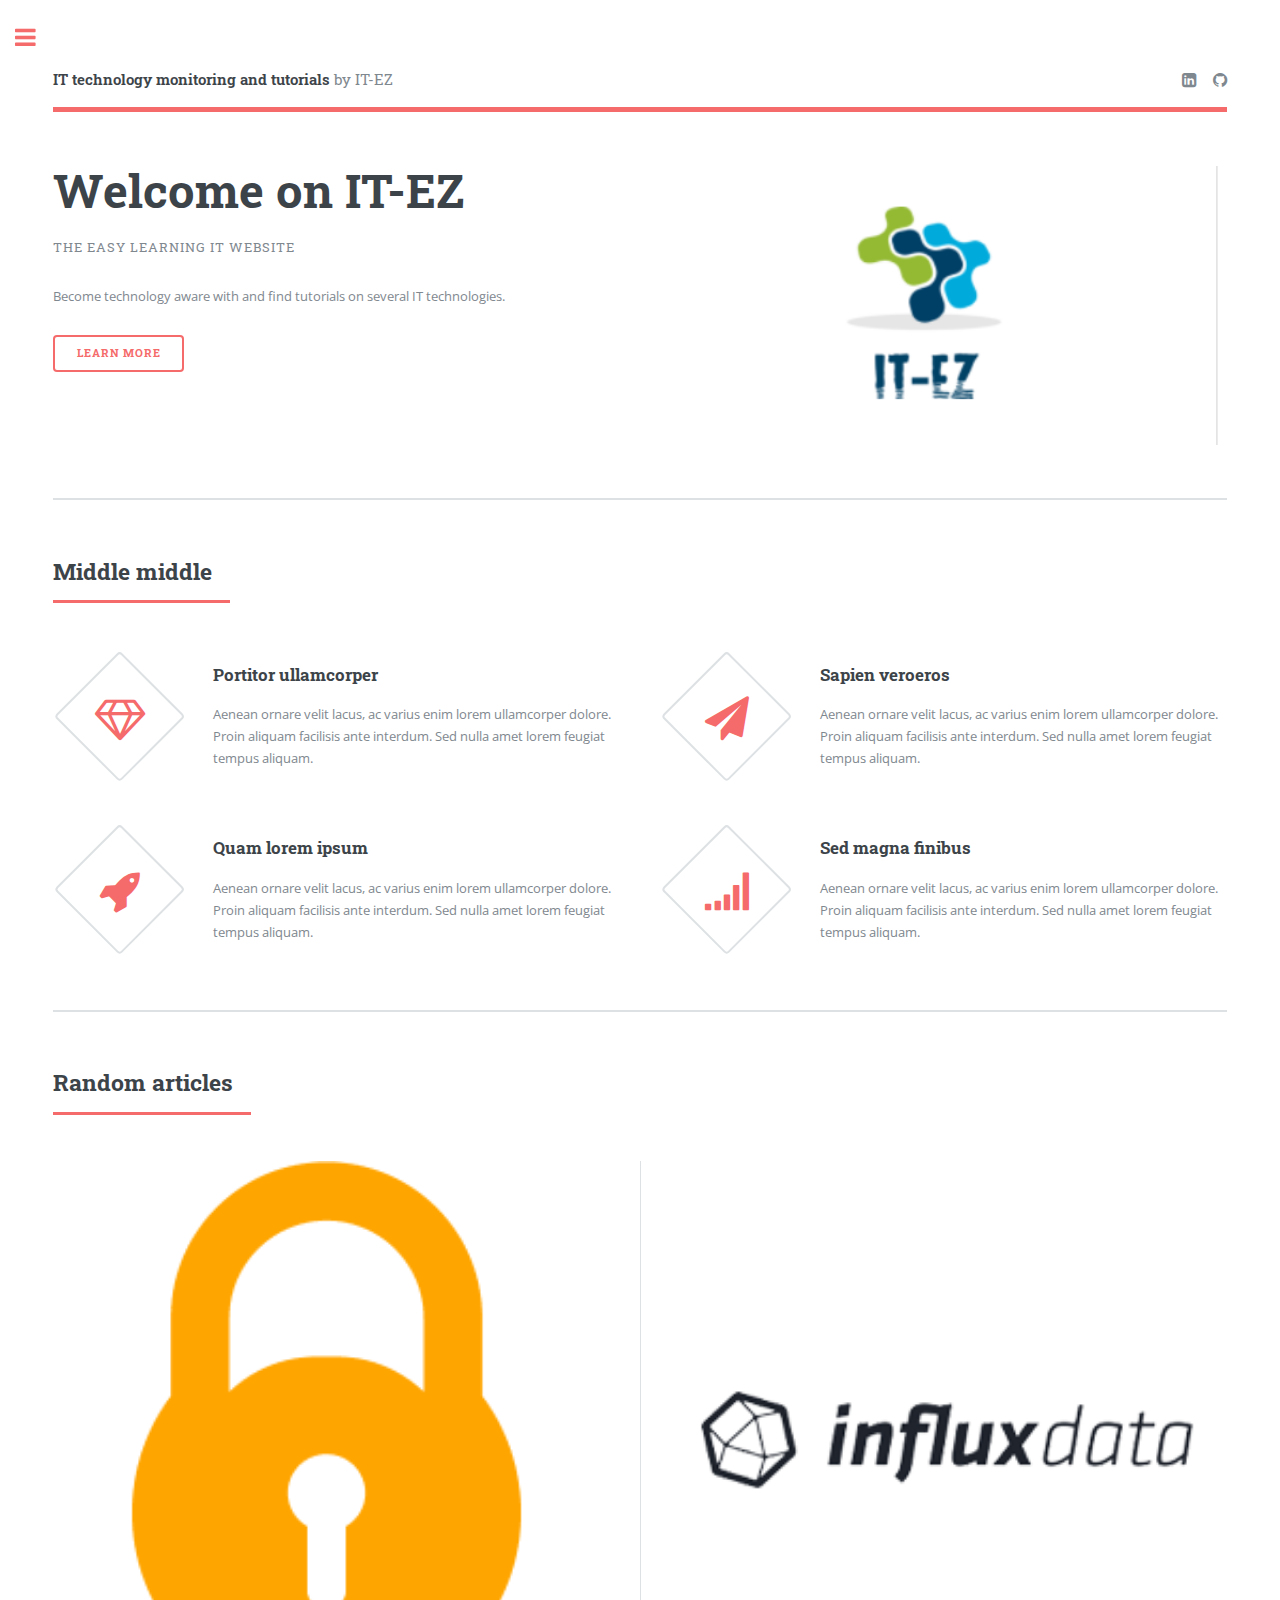
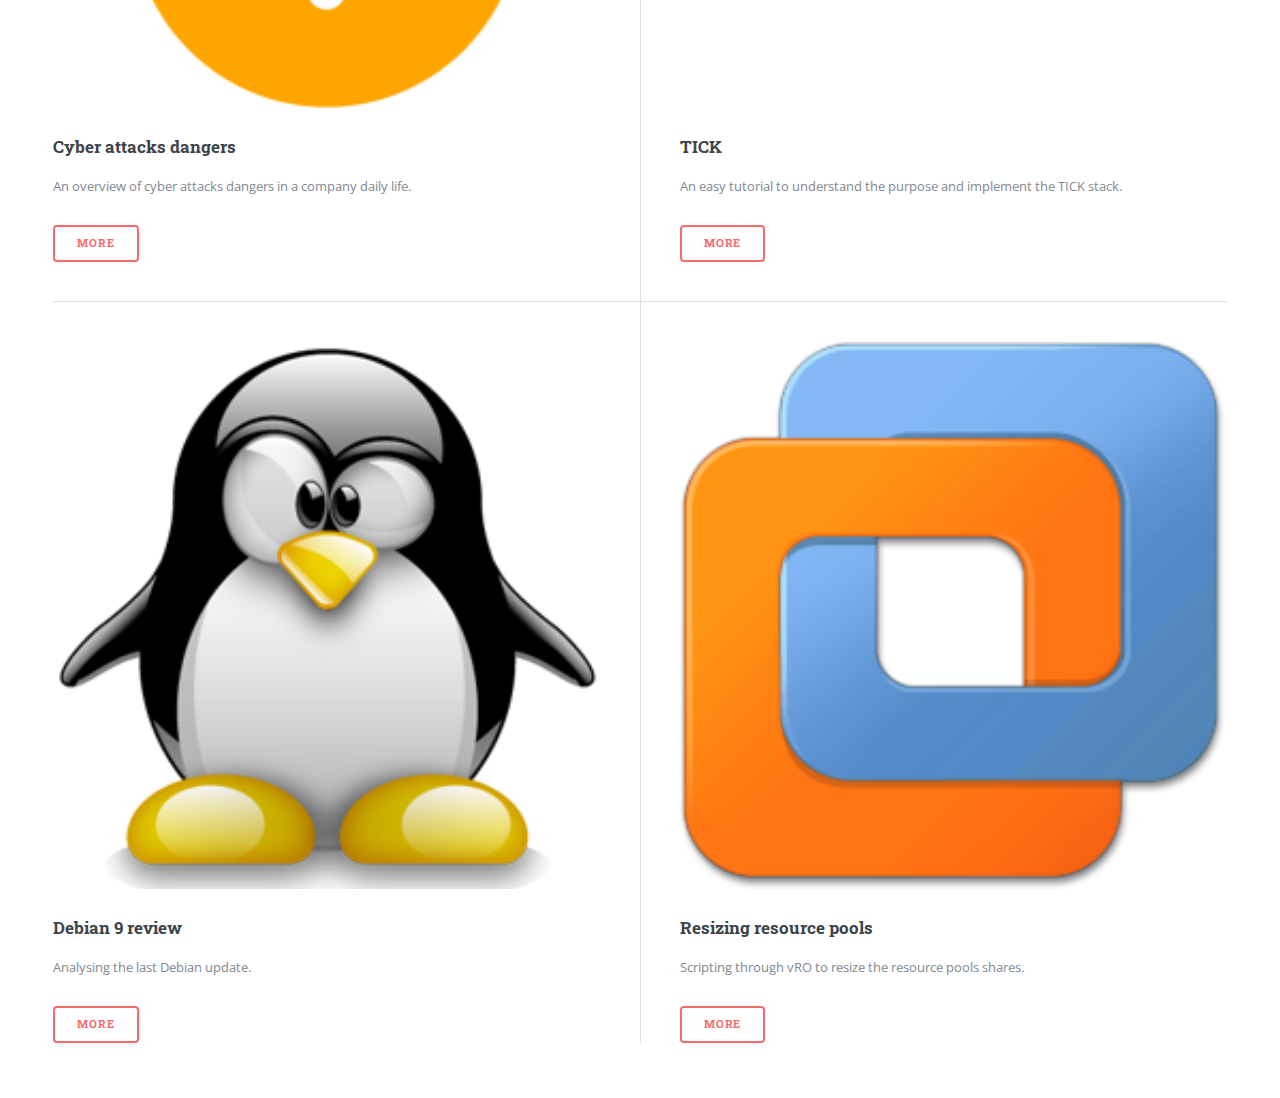
==== commit 9ffeb0c9: "Test" ====
--- a/index.html
+++ b/index.html
@@ -49,7 +49,7 @@
 							<!-- Section -->
 								<section>
 									<header class="major">
-										<h2>slt lé bro c lrb</h2>
+										<h2>Middle middle</h2>
 									</header>
 									<div class="features">
 										<article>
--- a/assets/css/main.css
+++ b/assets/css/main.css
@@ -2585,6 +2585,8 @@
 			.mini-posts article .image img {
 				display: block;
 				width: 40%;
+				margin-left: auto;
+				margin-right: auto;
 			}
 
 		.mini-posts article:first-child {
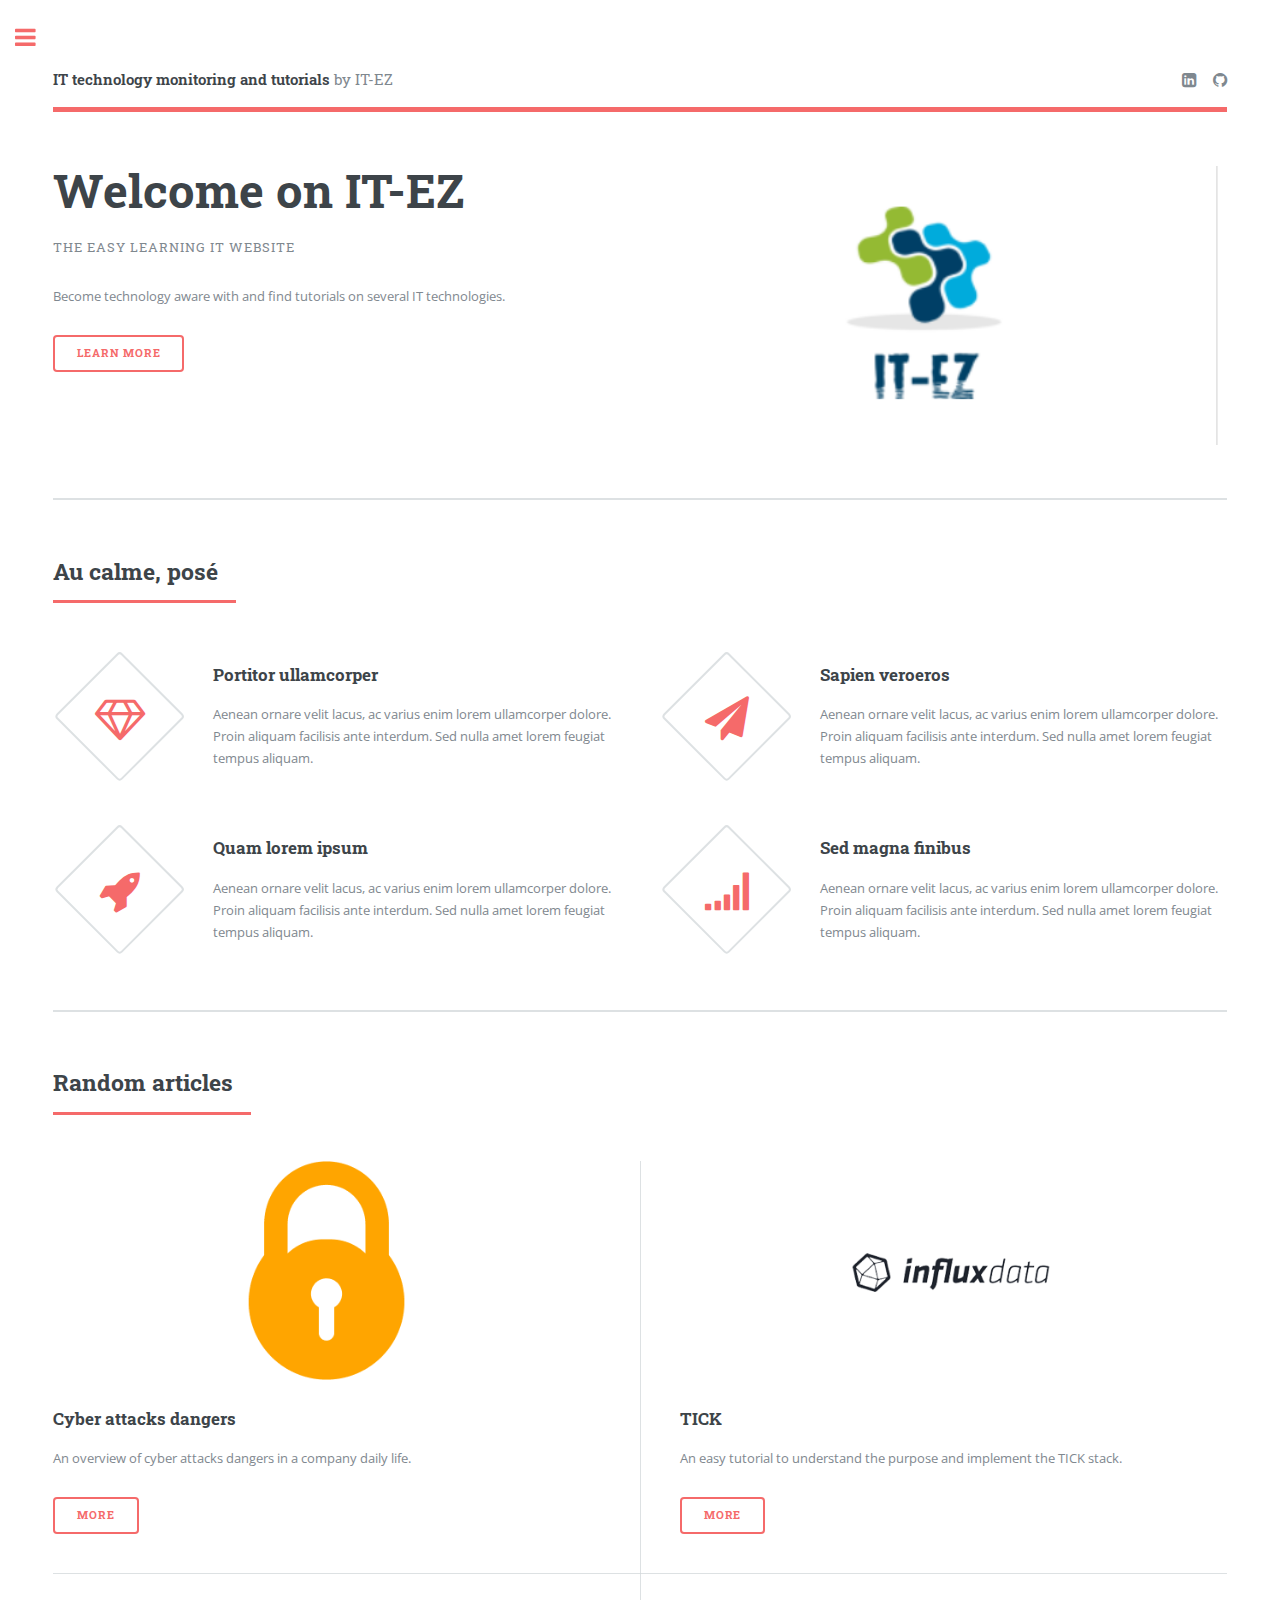
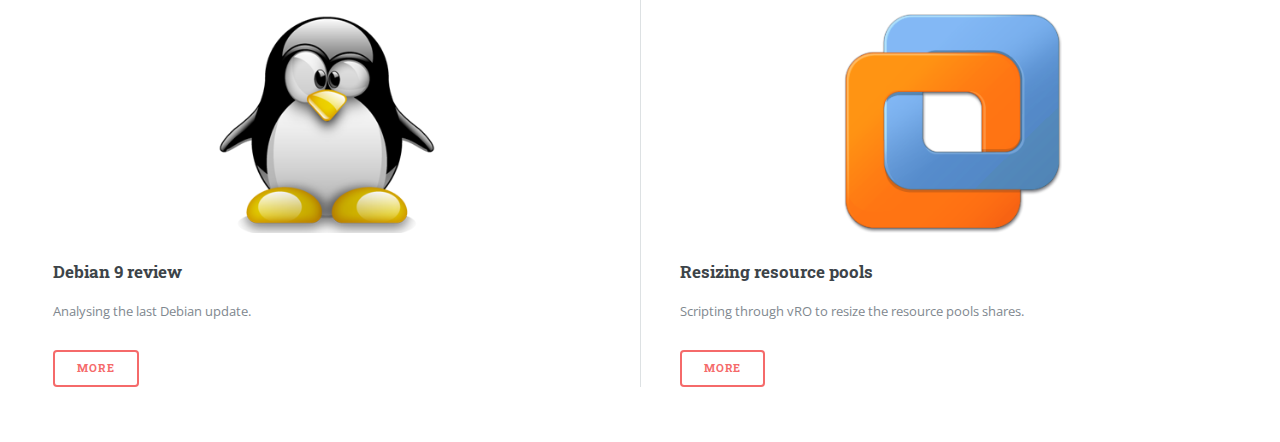
==== commit cdaf52ca: "Resizing articles and mini articles images." ====
--- a/index.html
+++ b/index.html
@@ -49,7 +49,7 @@
 							<!-- Section -->
 								<section>
 									<header class="major">
-										<h2>Middle middle</h2>
+										<h2>Au calme, posé</h2>
 									</header>
 									<div class="features">
 										<article>
--- a/assets/css/main.css
+++ b/assets/css/main.css
@@ -2841,7 +2841,9 @@
 
 				.posts article .image img {
 					display: block;
-					width: 100%;
+					width: 40%;
+					margin-left: auto;
+					margin-right: auto;
 				}
 
 		@media screen and (min-width: 1681px) {
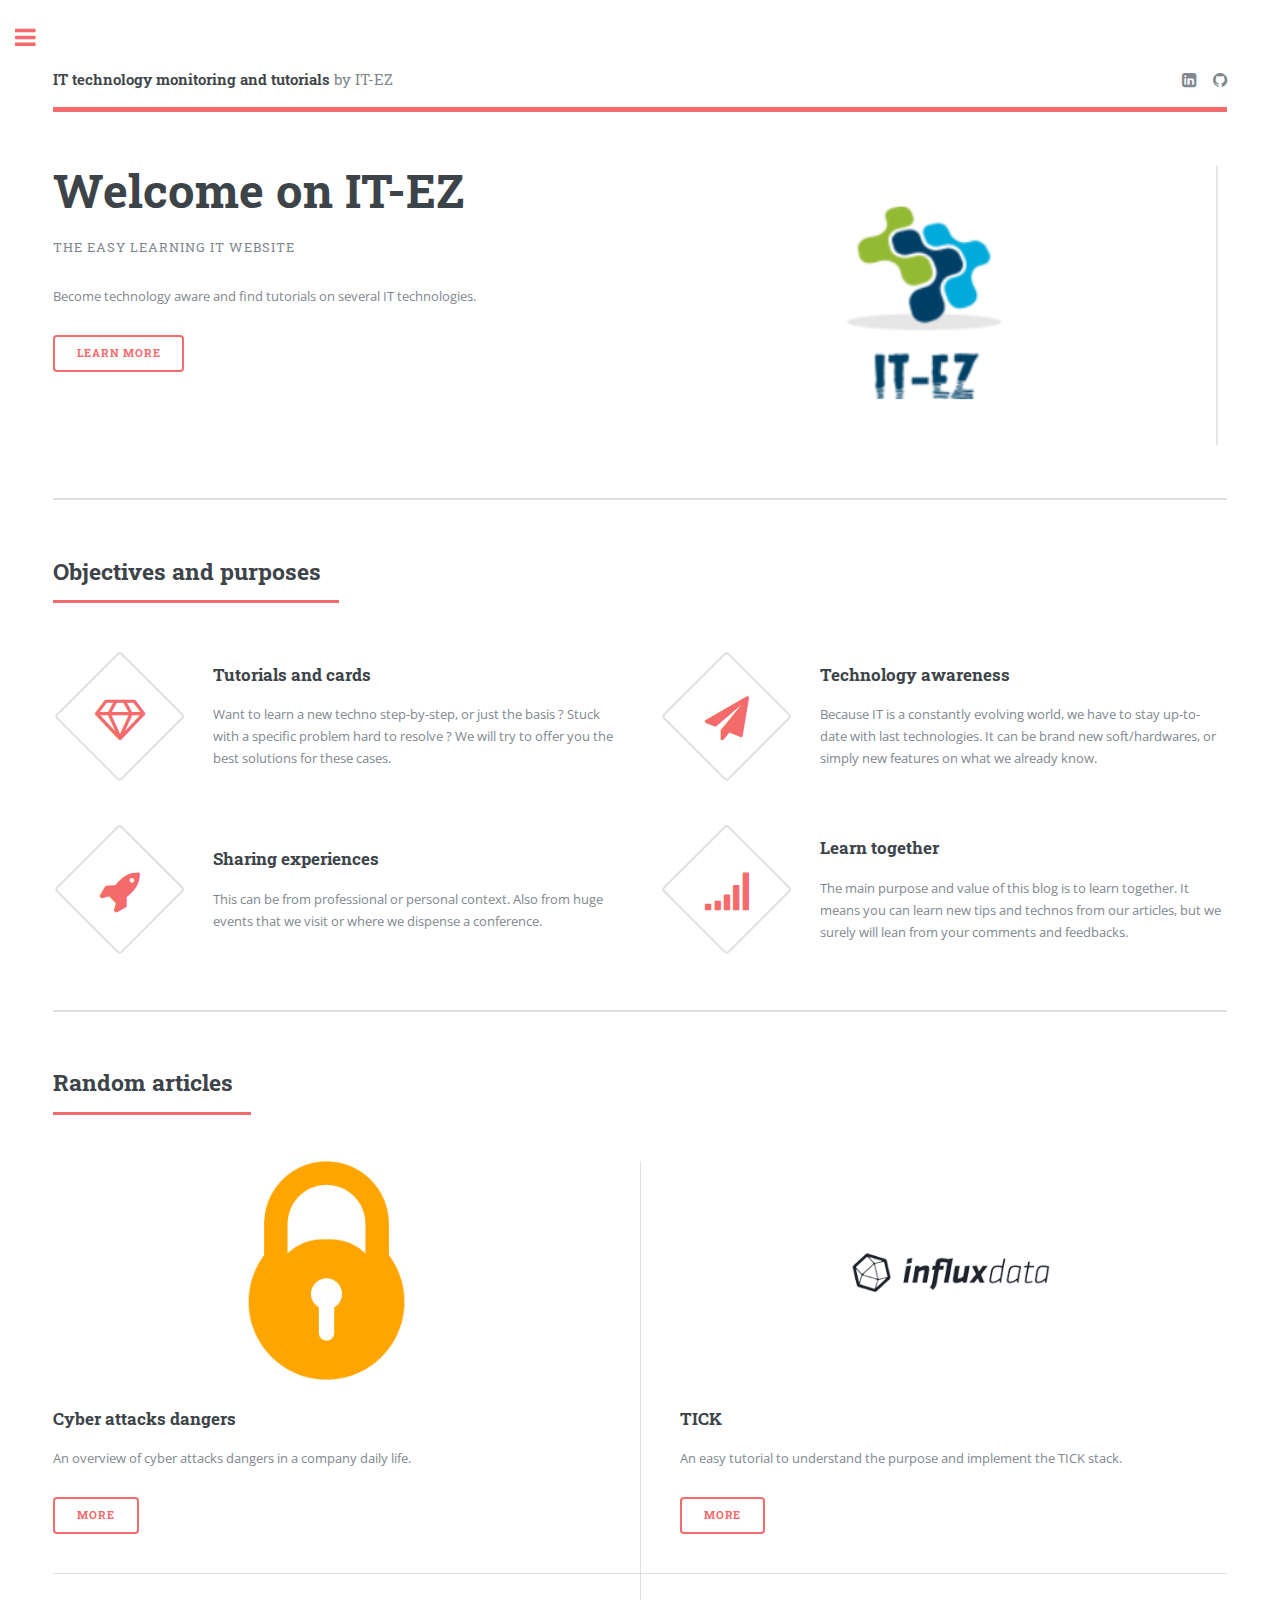
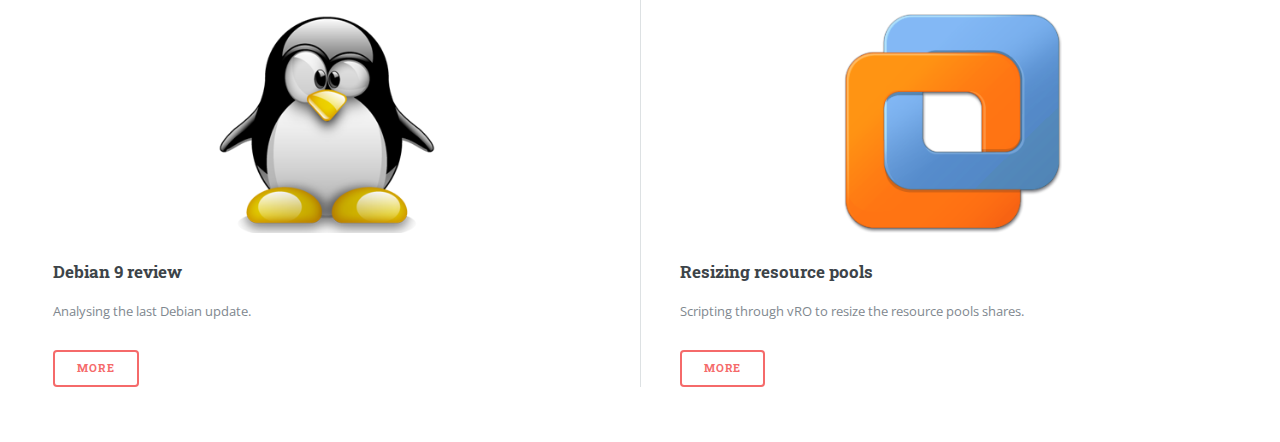
==== commit 5f3fedcc: "Updating index" ====
--- a/index.html
+++ b/index.html
@@ -36,7 +36,7 @@
 											<h1>Welcome on IT-EZ</h1>
 											<p>The easy learning IT website</p>
 										</header>
-										<p>Become technology aware with and find tutorials on several IT technologies.</p>
+										<p>Become technology aware and find tutorials on several IT technologies.</p>
 										<ul class="actions">
 											<li><a href="#" class="button big">Learn More</a></li>
 										</ul>
@@ -49,35 +49,35 @@
 							<!-- Section -->
 								<section>
 									<header class="major">
-										<h2>Au calme, posé</h2>
+										<h2>Objectives and purposes</h2>
 									</header>
 									<div class="features">
 										<article>
 											<span class="icon fa-diamond"></span>
 											<div class="content">
-												<h3>Portitor ullamcorper</h3>
-												<p>Aenean ornare velit lacus, ac varius enim lorem ullamcorper dolore. Proin aliquam facilisis ante interdum. Sed nulla amet lorem feugiat tempus aliquam.</p>
+												<h3>Tutorials and cards</h3>
+												<p>Want to learn a new techno step-by-step, or just the basis ? Stuck with a specific problem hard to resolve ? We will try to offer you the best solutions for these cases.</p>
 											</div>
 										</article>
 										<article>
 											<span class="icon fa-paper-plane"></span>
 											<div class="content">
-												<h3>Sapien veroeros</h3>
-												<p>Aenean ornare velit lacus, ac varius enim lorem ullamcorper dolore. Proin aliquam facilisis ante interdum. Sed nulla amet lorem feugiat tempus aliquam.</p>
+												<h3>Technology awareness</h3>
+												<p>Because IT is a constantly evolving world, we have to stay up-to-date with last technologies. It can be brand new soft/hardwares, or simply new features on what we already know.</p>
 											</div>
 										</article>
 										<article>
 											<span class="icon fa-rocket"></span>
 											<div class="content">
-												<h3>Quam lorem ipsum</h3>
-												<p>Aenean ornare velit lacus, ac varius enim lorem ullamcorper dolore. Proin aliquam facilisis ante interdum. Sed nulla amet lorem feugiat tempus aliquam.</p>
+												<h3>Sharing experiences</h3>
+												<p>This can be from professional or personal context. Also from huge events that we visit or where we dispense a conference.</p>
 											</div>
 										</article>
 										<article>
 											<span class="icon fa-signal"></span>
 											<div class="content">
-												<h3>Sed magna finibus</h3>
-												<p>Aenean ornare velit lacus, ac varius enim lorem ullamcorper dolore. Proin aliquam facilisis ante interdum. Sed nulla amet lorem feugiat tempus aliquam.</p>
+												<h3>Learn together</h3>
+												<p>The main purpose and value of this blog is to learn together. It means you can learn new tips and technos from our articles, but we surely will lean from your comments and feedbacks.</p>
 											</div>
 										</article>
 									</div>
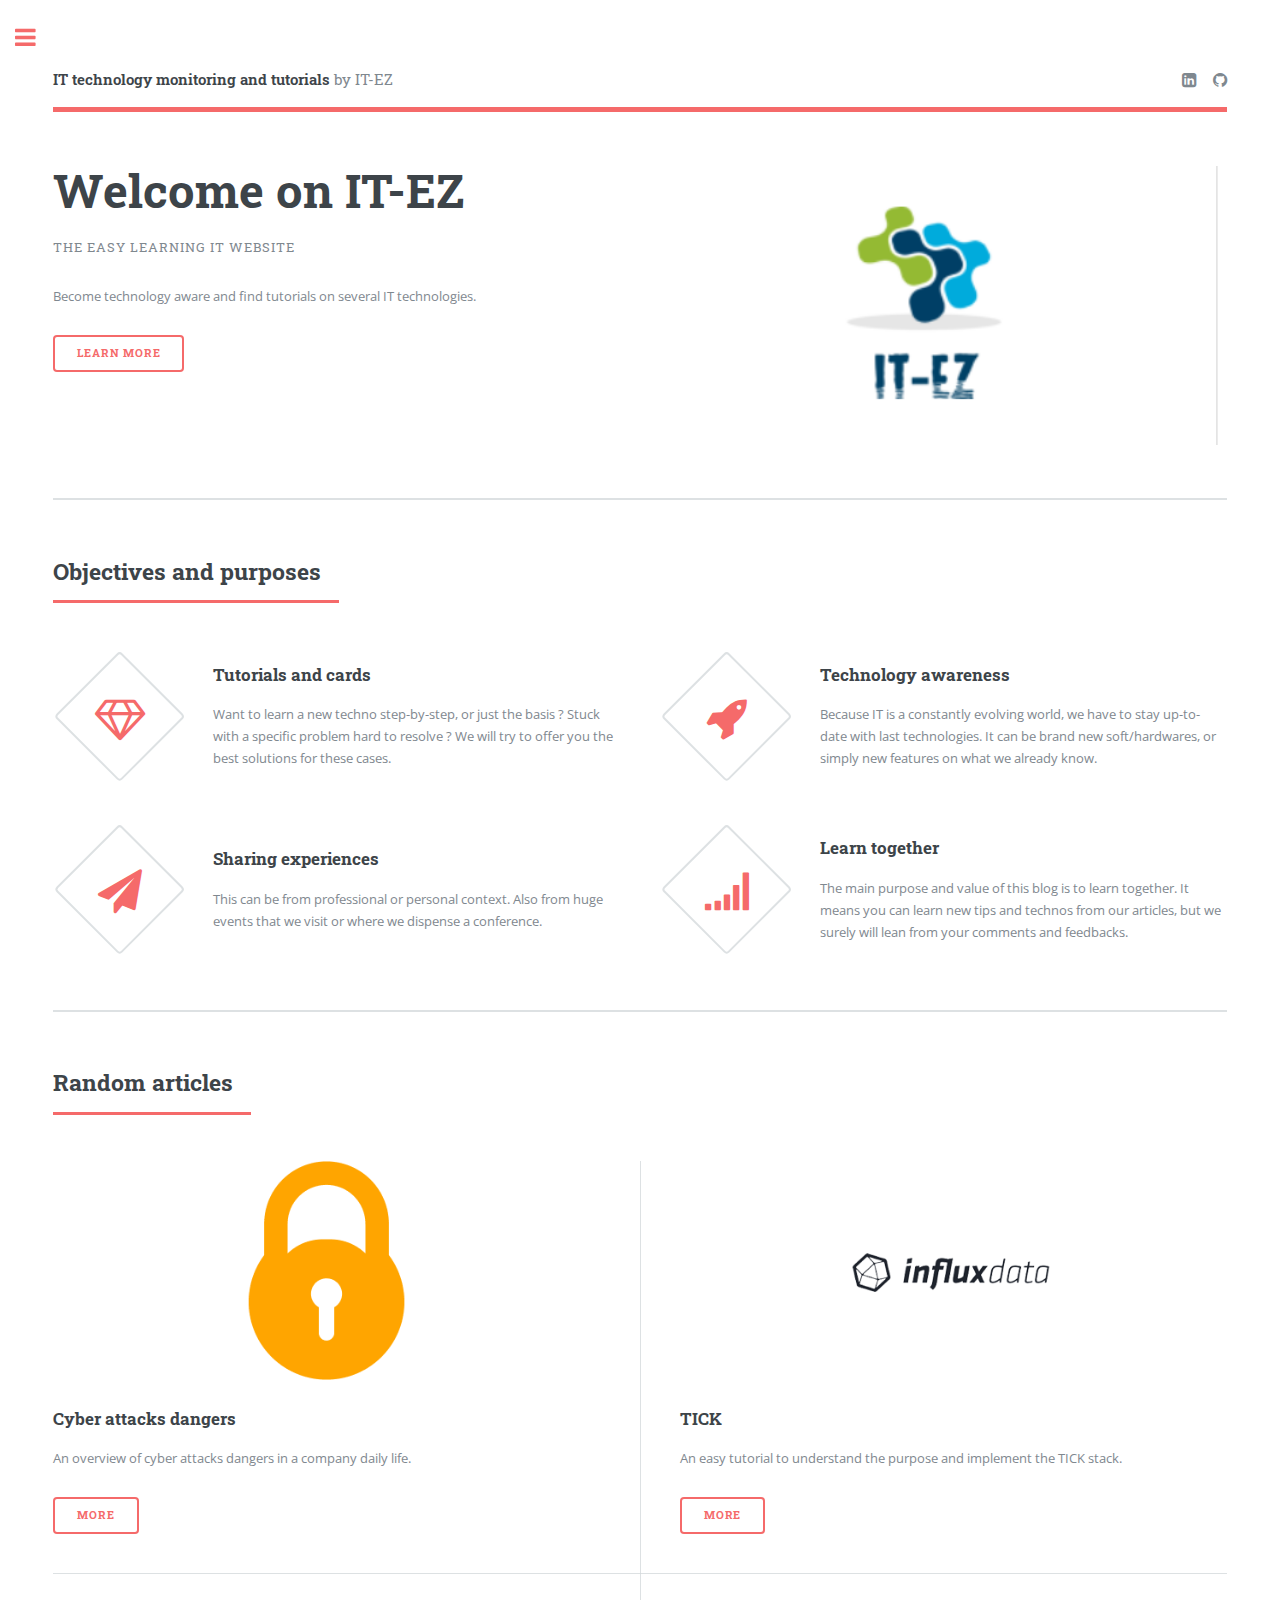
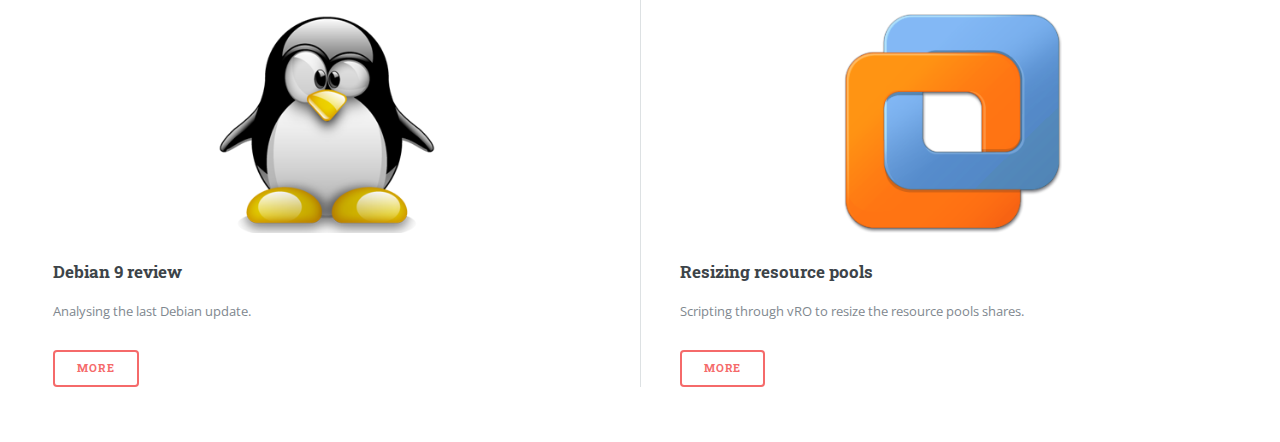
==== commit 9d2e9c8e: "Update" ====
--- a/index.html
+++ b/index.html
@@ -38,7 +38,7 @@
 										</header>
 										<p>Become technology aware and find tutorials on several IT technologies.</p>
 										<ul class="actions">
-											<li><a href="#" class="button big">Learn More</a></li>
+											<li><a href="about.html" class="button big">Learn More</a></li>
 										</ul>
 									</div>
 									<span class="image object">
@@ -60,14 +60,14 @@
 											</div>
 										</article>
 										<article>
-											<span class="icon fa-paper-plane"></span>
+											<span class="icon fa-rocket"></span>
 											<div class="content">
 												<h3>Technology awareness</h3>
 												<p>Because IT is a constantly evolving world, we have to stay up-to-date with last technologies. It can be brand new soft/hardwares, or simply new features on what we already know.</p>
 											</div>
 										</article>
 										<article>
-											<span class="icon fa-rocket"></span>
+											<span class="icon fa-paper-plane"></span>
 											<div class="content">
 												<h3>Sharing experiences</h3>
 												<p>This can be from professional or personal context. Also from huge events that we visit or where we dispense a conference.</p>
